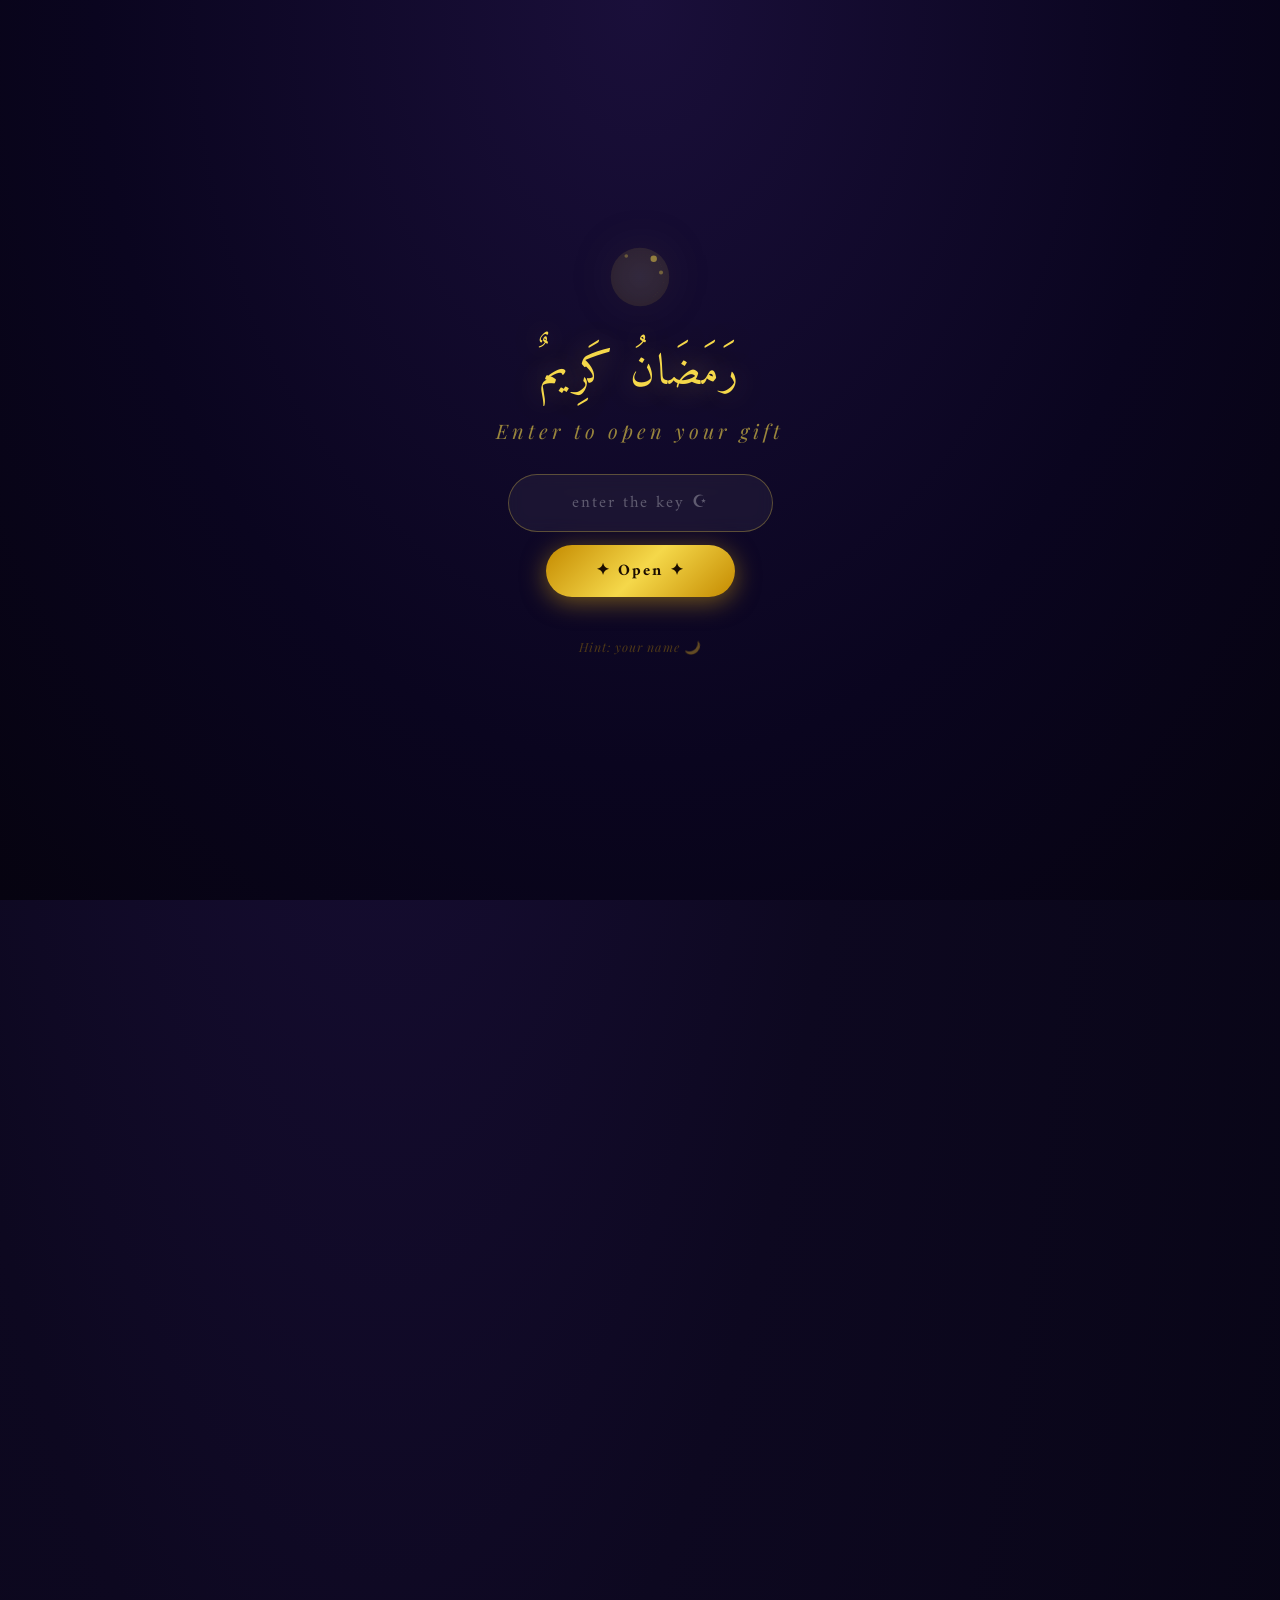
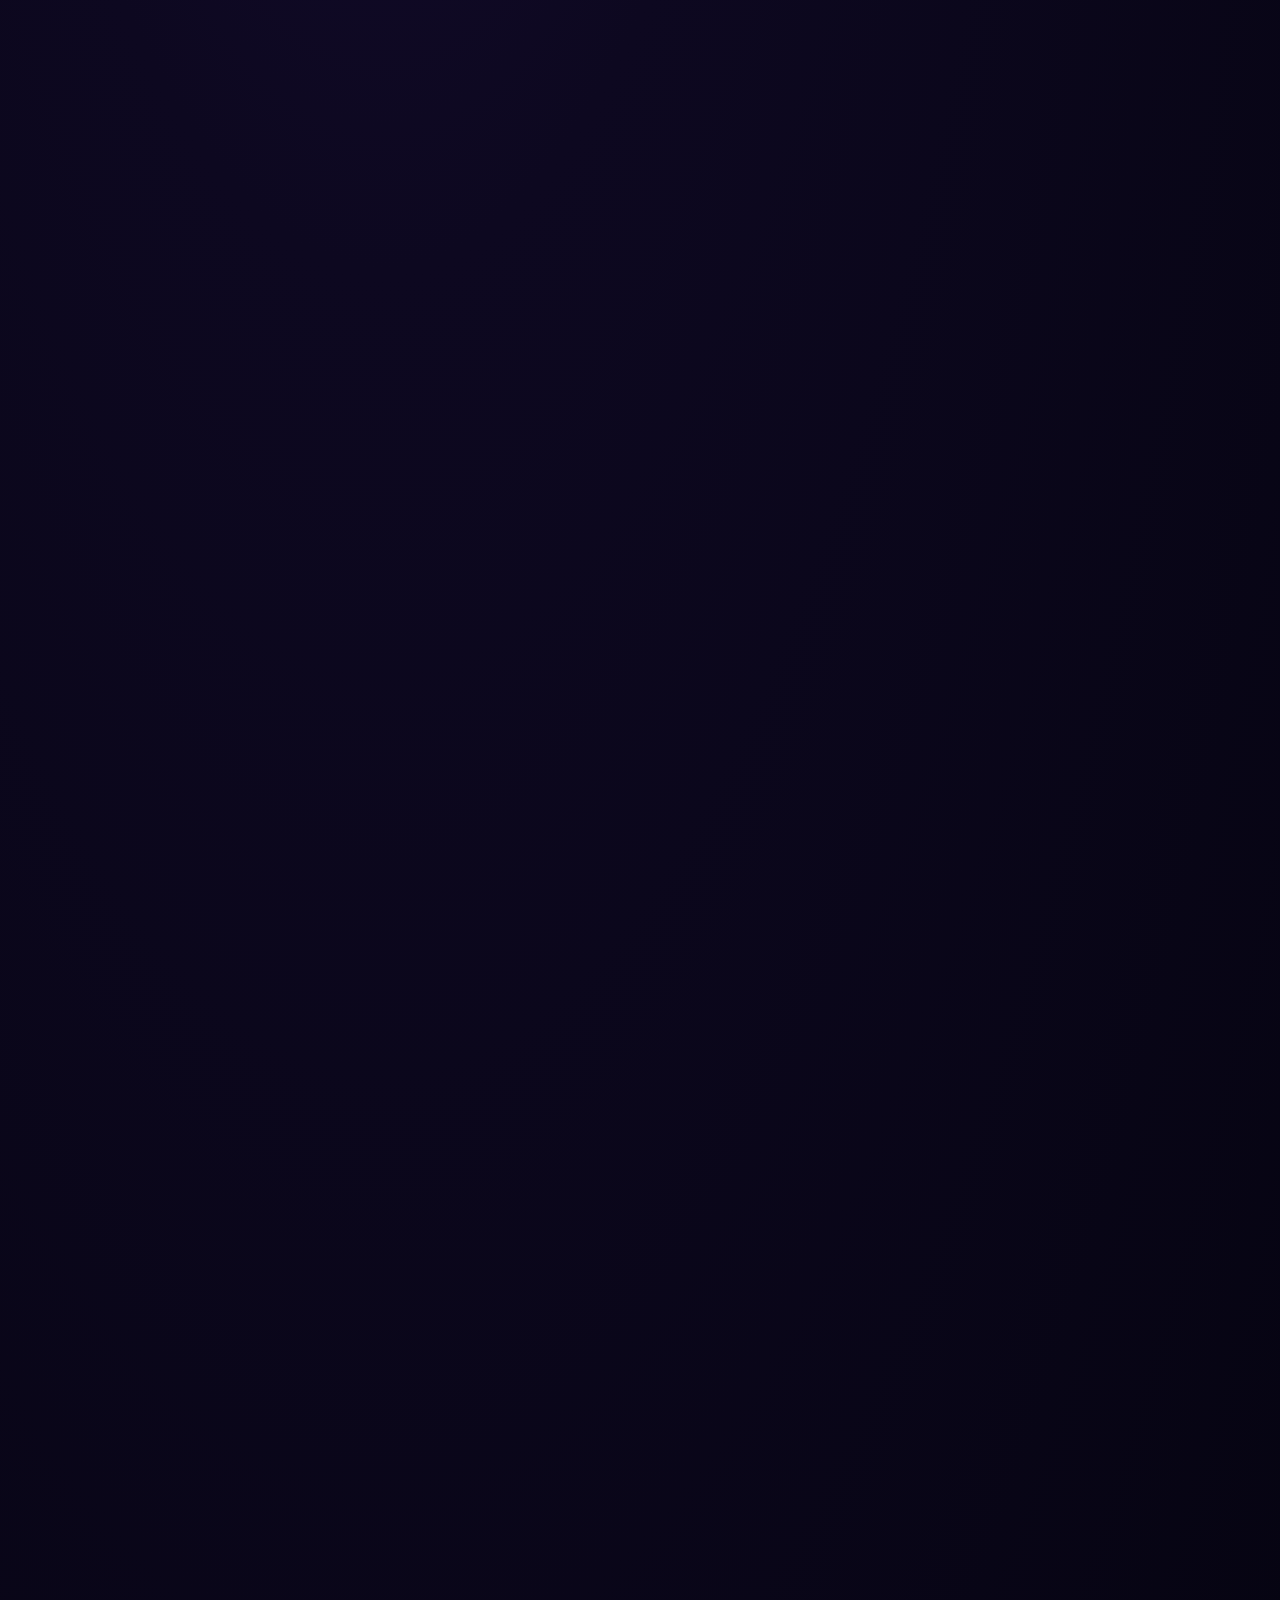
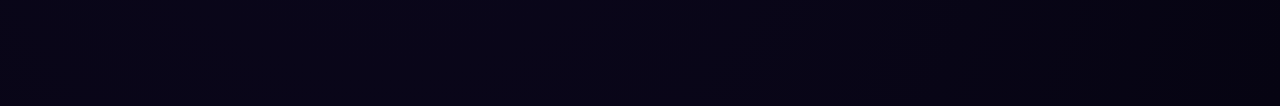
==== ramadan-card.html @ 96659e7a "Add files via upload" ====
<!DOCTYPE html>
<html lang="en">
<head>
<meta charset="UTF-8">
<meta name="viewport" content="width=device-width, initial-scale=1.0">
<title>Ramadan Kareem — Noor</title>
<link rel="preconnect" href="https://fonts.googleapis.com">
<link href="https://fonts.googleapis.com/css2?family=Amiri:ital,wght@0,400;0,700;1,400;1,700&family=Playfair+Display:ital,wght@0,400;0,700;1,400&display=swap" rel="stylesheet">
<style>
*,*::before,*::after{margin:0;padding:0;box-sizing:border-box;}
html{scroll-behavior:smooth;}
body{
  min-height:100vh;
  background:radial-gradient(ellipse at 30% 0%,#1a0f3a 0%,#0d0820 40%,#060412 100%);
  display:flex;align-items:center;justify-content:center;
  font-family:'Amiri',serif;
  overflow-x:hidden;
  padding:20px 0;
}

/* Stars bg */
#stars-bg{position:fixed;inset:0;z-index:0;pointer-events:none;}

/* Card */
.card{
  position:relative;z-index:2;
  width:min(700px,96vw);
  background:linear-gradient(170deg,#fffdf5 0%,#fdf5e0 60%,#f5e8c8 100%);
  border-radius:6px;
  box-shadow:0 0 0 2px rgba(212,165,60,.35),0 0 40px rgba(212,165,60,.15),0 30px 100px rgba(0,0,0,.6);
  overflow:hidden;
  animation:cardAppear 1.2s cubic-bezier(.22,1,.36,1) both;
}
@keyframes cardAppear{from{opacity:0;transform:translateY(40px) scale(.97);}to{opacity:1;transform:none;}}

/* Gold bars */
.top-bar,.bottom-bar{
  height:6px;
  background:linear-gradient(90deg,#6b3a0a,#d4a017,#f5d84a,#fce97a,#f5d84a,#d4a017,#6b3a0a);
  background-size:300% 100%;
  animation:shimmerBar 4s linear infinite;
}
.bottom-bar{position:absolute;bottom:0;left:0;right:0;}
@keyframes shimmerBar{0%{background-position:100% 0;}100%{background-position:-100% 0;}}

/* ═══ HEADER ═══ */
.header{
  position:relative;
  background:linear-gradient(175deg,#a87000 0%,#d4a017 25%,#f0d050 50%,#d4a017 75%,#a87000 100%);
  padding:22px 32px 0;
  text-align:center;
  overflow:hidden;
  min-height:290px;
}

/* Geometric pattern */
.header::before{
  content:'';position:absolute;inset:0;pointer-events:none;
  background-image:url("data:image/svg+xml,%3Csvg xmlns='http://www.w3.org/2000/svg' width='80' height='80'%3E%3Cg fill='none' stroke='rgba(255,255,255,0.07)' stroke-width='.6'%3E%3Ccircle cx='40' cy='40' r='32'/%3E%3Ccircle cx='40' cy='40' r='22'/%3E%3Ccircle cx='0' cy='0' r='32'/%3E%3Ccircle cx='80' cy='0' r='32'/%3E%3Ccircle cx='0' cy='80' r='32'/%3E%3Ccircle cx='80' cy='80' r='32'/%3E%3Cline x1='0' y1='40' x2='80' y2='40'/%3E%3Cline x1='40' y1='0' x2='40' y2='80'/%3E%3C/g%3E%3C/svg%3E");
  background-size:80px 80px;
  animation:patternDrift 30s linear infinite;
}
@keyframes patternDrift{from{background-position:0 0;}to{background-position:80px 80px;}}

/* Inner glow */
.header::after{
  content:'';position:absolute;inset:0;pointer-events:none;
  background:radial-gradient(ellipse at 50% 40%,rgba(255,240,120,.18) 0%,transparent 70%);
  animation:headerGlow 3s ease-in-out infinite alternate;
}
@keyframes headerGlow{0%{opacity:.5;}100%{opacity:1;}}

/* ── Lanterns ── */
.lanterns{
  position:absolute;top:0;left:0;right:0;
  height:160px;display:flex;justify-content:space-around;
  padding:0 6px;pointer-events:none;z-index:5;
}
.ln{display:flex;flex-direction:column;align-items:center;transform-origin:top center;}
.ln:nth-child(1){animation:sw 4.1s ease-in-out infinite;margin-top:-4px;}
.ln:nth-child(2){animation:sw 5.3s ease-in-out infinite reverse;margin-top:8px;}
.ln:nth-child(3){animation:sw 3.8s ease-in-out infinite;margin-top:-14px;}
.ln:nth-child(4){animation:sw 4.7s ease-in-out infinite reverse;margin-top:8px;}
.ln:nth-child(5){animation:sw 5.8s ease-in-out infinite;margin-top:-4px;}
@keyframes sw{0%,100%{transform:rotate(-5deg);}50%{transform:rotate(5deg);}}

.ln-cord{width:1.5px;background:rgba(80,48,6,.55);}
.ln-body{position:relative;filter:drop-shadow(0 3px 8px rgba(0,0,0,.3));}
.ln-glow{
  position:absolute;border-radius:50%;
  background:radial-gradient(circle,rgba(255,220,60,.65) 0%,transparent 70%);
  animation:lnGlow 2.1s ease-in-out infinite alternate;pointer-events:none;
}
@keyframes lnGlow{0%{opacity:.55;transform:scale(.9);}100%{opacity:1;transform:scale(1.15);}}

/* Windows flicker */
@keyframes winGlow{0%,100%{opacity:.22;}50%{opacity:.7;}}
.wg{animation:winGlow 3s ease-in-out infinite;}
.wg:nth-child(2n){animation-delay:1s;}
.wg:nth-child(3n){animation-delay:2s;}

/* Crescent appear */
.cres{animation:crescentSpin 1.8s cubic-bezier(.22,1,.36,1) .6s both;}
@keyframes crescentSpin{from{opacity:0;transform:rotate(-90deg) scale(.4);}to{opacity:1;transform:none;}}

/* Star twinkle */
@keyframes stw{0%,100%{opacity:.5;transform:scale(1);}50%{opacity:1;transform:scale(1.6);}}
.ms{animation:stw 2s ease-in-out infinite;}
.ms:nth-child(2n){animation-delay:.8s;}
.ms:nth-child(3n){animation-delay:1.5s;}

/* Titles */
.arabic-calligraphy{
  position:relative;z-index:6;
  font-family:'Amiri',serif;font-size:clamp(.85rem,3vw,1.15rem);
  color:rgba(50,28,2,.7);letter-spacing:5px;margin-bottom:4px;
  font-style:italic;animation:fsd .9s .3s both;margin-top:10px;
}
.main-title{
  position:relative;z-index:6;
  font-family:'Amiri',serif;font-weight:700;
  font-size:clamp(2rem,7vw,3.6rem);
  color:#1a0c00;
  text-shadow:0 2px 10px rgba(255,230,80,.5),0 1px 0 rgba(255,255,255,.3);
  line-height:1.1;letter-spacing:1px;
  animation:fsd .9s .5s both;margin-bottom:2px;
}
.header-sub{
  position:relative;z-index:6;
  font-family:'Playfair Display',serif;
  font-size:clamp(.72rem,2vw,.92rem);
  color:rgba(50,28,2,.65);letter-spacing:3px;font-style:italic;
  animation:fsd .9s .7s both;margin-bottom:10px;
}
@keyframes fsd{from{opacity:0;transform:translateY(-14px);}to{opacity:1;transform:none;}}

/* Moon top-right */
.moon-deco{
  position:absolute;top:14px;right:18px;z-index:6;
  animation:moonFlt 5s ease-in-out infinite;
}
@keyframes moonFlt{0%,100%{transform:translateY(0) rotate(0);}50%{transform:translateY(-6px) rotate(4deg);}}

/* ═══ MOSQUE SCENE ═══ */
.mosque-scene{
  position:relative;z-index:4;
  width:100%;display:flex;justify-content:center;
  margin-top:2px;
}
.mosque-scene svg{
  width:min(680px,100%);display:block;
  animation:mAppear 1.4s .3s both;
  filter:drop-shadow(0 -4px 22px rgba(180,130,0,.28));
}
@keyframes mAppear{from{opacity:0;transform:translateY(22px);}to{opacity:1;transform:none;}}

/* ── BODY ── */
.body{padding:40px 40px 32px;text-align:center;position:relative;}

/* Corners */
.corner{position:absolute;width:55px;height:55px;opacity:.4;}
.corner-tl{top:8px;left:8px;}
.corner-tr{top:8px;right:8px;transform:scaleX(-1);}
.corner-bl{bottom:8px;left:8px;transform:scaleY(-1);}
.corner-br{bottom:8px;right:8px;transform:scale(-1,-1);}
.corner svg{width:100%;height:100%;animation:cPulse 4s ease-in-out infinite alternate;}
@keyframes cPulse{0%{opacity:.25;}100%{opacity:.65;}}

/* Greeting + Name */
.greeting-line{
  font-family:'Amiri',serif;font-weight:700;font-style:italic;
  font-size:clamp(1.3rem,4.5vw,2rem);color:#9c6e00;
  animation:ta .8s .9s both;display:block;
}
.name-section{position:relative;display:inline-block;margin:4px 0 2px;}
.name-noor{
  font-family:'Amiri',serif;font-weight:700;
  font-size:clamp(2rem,6.5vw,3.2rem);color:#b8860b;
  text-shadow:0 0 30px rgba(212,165,0,.3);
  display:inline-block;position:relative;z-index:2;
  animation:nAppear 1s 1.1s both,nGlow 3s 2.1s ease-in-out infinite alternate;
}
@keyframes nAppear{from{opacity:0;transform:scale(.6);}to{opacity:1;transform:scale(1);}}
@keyframes nGlow{0%{text-shadow:0 0 20px rgba(212,165,0,.2);}100%{text-shadow:0 0 40px rgba(212,165,0,.7),0 0 70px rgba(255,200,50,.25);}}
@keyframes ta{from{opacity:0;transform:translateY(10px);}to{opacity:1;transform:none;}}

/* Hearts orbit */
.hearts-orbit{position:absolute;inset:-35px;pointer-events:none;z-index:1;}
.ho{
  position:absolute;top:50%;left:50%;line-height:1;
  transform-origin:0 0;
  animation:hOrb linear infinite;
}
@keyframes hOrb{
  from{transform:rotate(var(--s)) translateX(var(--r)) rotate(calc(-1*var(--s))) scale(.85);}
  to{transform:rotate(calc(var(--s) + 360deg)) translateX(var(--r)) rotate(calc(-1*(var(--s)+360deg))) scale(.85);}
}

/* Flying hearts */
.fly-h{
  position:fixed;pointer-events:none;z-index:10;
  animation:flyUp linear forwards;opacity:0;
}
@keyframes flyUp{
  0%{transform:translateY(0) rotate(var(--rot)) scale(1);opacity:.85;}
  100%{transform:translateY(-85vh) rotate(calc(var(--rot)+25deg)) scale(.2);opacity:0;}
}

/* Divider */
.divider{display:flex;align-items:center;gap:14px;margin:18px auto;max-width:400px;}
.div-line{flex:1;height:1px;background:linear-gradient(90deg,transparent,rgba(180,130,20,.35),transparent);}
.div-gem{color:#c8860a;font-size:1rem;animation:gemSpin 6s linear infinite;}
@keyframes gemSpin{0%{transform:rotate(0);}100%{transform:rotate(360deg);}}

/* Message */
.message{
  font-family:'Playfair Display',serif;font-style:italic;
  font-size:clamp(.88rem,2.3vw,1.05rem);
  color:#5a4020;line-height:2;
  max-width:500px;margin:0 auto 6px;
  animation:ta .8s 1.3s both;
}

/* Dua */
.dua-box{
  background:linear-gradient(135deg,rgba(200,150,20,.08),rgba(200,150,20,.03));
  border:1px solid rgba(180,130,20,.2);
  border-radius:10px;padding:22px 28px;
  max-width:480px;margin:0 auto 22px;
  position:relative;overflow:hidden;
  animation:ta .8s 1.5s both;
}
.dua-box::before{
  content:'';position:absolute;top:0;left:0;right:0;height:2px;
  background:linear-gradient(90deg,transparent,rgba(212,165,0,.4),transparent);
  animation:shimmerBar 3s linear infinite;
}
.dua-arabic{font-family:'Amiri',serif;font-size:clamp(1.1rem,3.5vw,1.5rem);color:#c8860a;margin-bottom:12px;direction:rtl;}
.dua-text{font-family:'Playfair Display',serif;font-style:italic;font-size:clamp(.82rem,2vw,.95rem);color:#7a5a28;line-height:1.9;}

/* Stars row */
.stars-row{
  color:#c8860a;letter-spacing:10px;font-size:.9rem;margin:8px 0;
  animation:starsRow 3s ease-in-out infinite;
}
@keyframes starsRow{0%,100%{opacity:.5;letter-spacing:10px;}50%{opacity:1;letter-spacing:15px;}}

/* Signature */
.signature{margin-top:22px;font-family:'Amiri',serif;font-size:clamp(.95rem,2.8vw,1.15rem);color:#8a6010;font-style:italic;animation:ta .8s 1.7s both;}
.signature strong{display:block;font-size:clamp(1.2rem,3.5vw,1.45rem);color:#c8860a;font-weight:700;animation:sigGlow 3s ease-in-out infinite alternate;}
@keyframes sigGlow{0%{text-shadow:none;}100%{text-shadow:0 0 20px rgba(200,134,10,.45);}}

.footer-strip{text-align:center;padding:12px 0 0;font-size:.75rem;color:rgba(100,70,10,.4);letter-spacing:2px;font-family:'Playfair Display',serif;font-style:italic;}

/* Particles */
.ptcl{position:fixed;pointer-events:none;font-size:1rem;opacity:0;animation:ptRise linear infinite;z-index:1;}
@keyframes ptRise{0%{transform:translateY(100vh) rotate(0) scale(1);opacity:0;}10%{opacity:.3;}90%{opacity:.3;}100%{transform:translateY(-80px) rotate(360deg) scale(.3);opacity:0;}}

@media(max-width:520px){
  .body{padding:36px 18px 28px;}
  .dua-box{padding:18px 16px;}
  .ln:nth-child(1),.ln:nth-child(5){display:none;}
}

/* ═══ LOCK SCREEN ═══ */
#lock-screen{
  position:fixed;inset:0;z-index:9999;
  background:radial-gradient(ellipse at 50% 0%,#1a0f3a 0%,#0a051f 60%,#060310 100%);
  display:flex;flex-direction:column;align-items:center;justify-content:center;
  transition:opacity 1.4s ease,transform 1.4s ease;
  overflow:hidden;
}
#lock-screen.unlocked{opacity:0;transform:scale(1.08);pointer-events:none;}
.ls-float{position:absolute;bottom:-20px;pointer-events:none;opacity:0;animation:lsRise linear infinite;font-size:1.1rem;}
@keyframes lsRise{0%{transform:translateY(0) rotate(0);opacity:0;}10%{opacity:.3;}90%{opacity:.3;}100%{transform:translateY(-100vh) rotate(360deg);opacity:0;}}
.ls-crescent{margin-bottom:16px;filter:drop-shadow(0 0 22px rgba(245,216,74,.5));animation:moonFlt 4s ease-in-out infinite;}
.ls-title-ar{
  font-family:'Amiri',serif;font-size:clamp(1.6rem,5vw,2.7rem);
  color:#f5d84a;text-shadow:0 0 30px rgba(245,216,74,.4);
  margin-bottom:6px;direction:rtl;letter-spacing:2px;
}
.ls-title-en{
  font-family:'Playfair Display',serif;font-style:italic;
  font-size:clamp(.9rem,2.5vw,1.25rem);
  color:rgba(245,216,74,.6);letter-spacing:4px;margin-bottom:30px;
}
.ls-form{display:flex;flex-direction:column;align-items:center;gap:13px;}
#ls-input{
  width:265px;padding:13px 24px;
  border:1.5px solid rgba(245,216,74,.3);
  border-radius:50px;background:rgba(255,255,255,.05);
  color:#fff;font-family:'Amiri',serif;font-size:1.05rem;
  text-align:center;letter-spacing:5px;outline:none;
  transition:all .35s;backdrop-filter:blur(8px);
}
#ls-input:focus{border-color:#f5d84a;box-shadow:0 0 28px rgba(245,216,74,.3);background:rgba(255,255,255,.09);}
#ls-input::placeholder{color:rgba(255,255,255,.3);letter-spacing:2px;}
#ls-btn{
  padding:12px 50px;border:none;border-radius:50px;
  background:linear-gradient(135deg,#c48a00,#f5d84a,#c48a00);
  color:#1a0c00;font-family:'Amiri',serif;font-weight:700;
  font-size:1rem;letter-spacing:2px;cursor:pointer;
  transition:all .35s;box-shadow:0 5px 24px rgba(212,160,20,.5);
}
#ls-btn:hover{transform:translateY(-3px);box-shadow:0 8px 32px rgba(212,160,20,.7);}
#ls-err{
  color:rgba(255,180,80,.85);font-family:'Amiri',serif;
  font-style:italic;font-size:.95rem;min-height:1.3em;
  letter-spacing:1px;transition:all .3s;
}
.ls-hint{font-family:'Playfair Display',serif;font-style:italic;font-size:.78rem;color:rgba(200,150,0,.35);letter-spacing:1px;margin-top:-4px;}

/* ═══ MAIN CARD hidden until unlock ═══ */
#main-card{transition:opacity 1s .5s ease;opacity:0;pointer-events:none;}
#main-card.visible{opacity:.65;pointer-events:auto;}

/* ═══ FLOATING ACTION BUTTONS ═══ */
#action-bar{
  position:fixed;bottom:26px;right:24px;z-index:500;
  display:none;flex-direction:column;gap:10px;align-items:flex-end;
}
#action-bar.show{display:flex;}
.act-btn{
  display:flex;align-items:center;gap:9px;
  padding:11px 20px;border:none;border-radius:50px;
  background:rgba(10,6,0,.88);
  border:1px solid rgba(212,160,20,.32);
  color:#f5d84a;font-family:'Amiri',serif;font-size:.95rem;
  cursor:pointer;transition:all .3s;
  box-shadow:0 4px 18px rgba(0,0,0,.55);
  backdrop-filter:blur(10px);white-space:nowrap;
}
.act-btn:hover{transform:translateX(-5px);border-color:rgba(212,160,20,.6);box-shadow:0 6px 26px rgba(0,0,0,.65),0 0 14px rgba(212,160,20,.14);}
.act-btn.active{background:linear-gradient(135deg,#6b3e00,#b8720a);border-color:#f5d84a;color:#fff0c0;}
.act-icon{font-size:1.1rem;}

/* ═══ MUSIC BAR ═══ */
#music-bar{
  position:fixed;bottom:26px;left:24px;z-index:500;
  display:none;align-items:center;gap:10px;
  padding:10px 18px;border-radius:50px;
  background:rgba(10,6,0,.88);
  border:1px solid rgba(212,160,20,.32);
  backdrop-filter:blur(10px);
  box-shadow:0 4px 18px rgba(0,0,0,.55);
  color:rgba(245,216,74,.55);font-family:'Amiri',serif;font-size:.82rem;
  letter-spacing:1px;
}
#music-bar.show{display:flex;}
#music-bar .bars{display:flex;gap:3px;align-items:flex-end;height:18px;}
#music-bar .bar{width:3px;border-radius:2px;background:#f5d84a;transform-origin:bottom;}
#music-bar .bar:nth-child(1){animation:barDance .7s ease-in-out infinite alternate;height:8px;}
#music-bar .bar:nth-child(2){animation:barDance .5s ease-in-out .1s infinite alternate;height:14px;}
#music-bar .bar:nth-child(3){animation:barDance .8s ease-in-out .2s infinite alternate;height:10px;}
#music-bar .bar:nth-child(4){animation:barDance .6s ease-in-out .05s infinite alternate;height:16px;}
#music-bar .bar:nth-child(5){animation:barDance .9s ease-in-out .15s infinite alternate;height:7px;}
@keyframes barDance{from{transform:scaleY(.4);}to{transform:scaleY(1.1);}}
#music-bar.paused .bar{animation-play-state:paused;}

/* ═══ DUA POPUP ═══ */
#dua-popup{
  position:fixed;inset:0;z-index:800;
  display:none;place-items:center;
  background:rgba(4,2,12,.72);backdrop-filter:blur(7px);
}
#dua-popup.show{display:grid;animation:fadeIn .3s;}
@keyframes fadeIn{from{opacity:0;}to{opacity:1;}}
.dpbox{
  background:linear-gradient(160deg,#251500 0%,#100900 100%);
  border:1px solid rgba(212,160,20,.4);border-radius:14px;
  padding:40px 42px 34px;max-width:460px;width:90%;
  text-align:center;position:relative;
  box-shadow:0 20px 60px rgba(0,0,0,.7),0 0 40px rgba(212,160,20,.12);
  animation:popIn .4s cubic-bezier(.22,1,.36,1);
}
@keyframes popIn{from{opacity:0;transform:scale(.84);}to{opacity:1;transform:none;}}
.dpbox .dp-close{position:absolute;top:14px;right:18px;background:none;border:none;color:rgba(245,216,74,.4);font-size:1.5rem;cursor:pointer;transition:.25s;}
.dpbox .dp-close:hover{color:#f5d84a;transform:scale(1.15);}
.dp-ar{font-family:'Amiri',serif;font-size:clamp(1.3rem,4vw,1.8rem);color:#f5d84a;direction:rtl;line-height:2.1;margin-bottom:16px;}
.dp-en{font-family:'Playfair Display',serif;font-style:italic;font-size:clamp(.85rem,2.2vw,.98rem);color:rgba(245,216,74,.75);line-height:2.1;}
.dp-sig{margin-top:18px;font-family:'Amiri',serif;font-size:.9rem;color:rgba(245,216,74,.4);letter-spacing:1px;}

/* ═══ SURPRISE BURST ═══ */
.burst-p{position:fixed;pointer-events:none;z-index:900;font-size:1.5rem;animation:burstFly linear forwards;opacity:0;}
@keyframes burstFly{
  0%{opacity:1;transform:translate(0,0) rotate(0) scale(1);}
  100%{opacity:0;transform:translate(var(--bx),var(--by)) rotate(var(--br)) scale(.25);}
}

/* ═══ COUNTDOWN WIDGET ═══ */
.countdown-wrap{
  margin:22px auto 0;max-width:460px;
  background:linear-gradient(135deg,rgba(180,120,0,.1),rgba(180,120,0,.04));
  border:1px solid rgba(180,130,20,.22);border-radius:14px;
  padding:22px 16px 18px;
  animation:ta .8s 1.6s both;
}
.countdown-label{
  font-family:'Amiri',serif;font-size:clamp(.8rem,2.2vw,.92rem);
  color:#9c6e00;letter-spacing:3px;margin-bottom:14px;direction:rtl;
}
.countdown-label span{display:block;font-size:clamp(.68rem,1.8vw,.8rem);color:rgba(156,110,0,.6);direction:ltr;margin-top:2px;}
.cd-boxes{display:flex;justify-content:center;gap:10px;flex-wrap:wrap;}
.cd-box{
  display:flex;flex-direction:column;align-items:center;
  background:rgba(10,6,0,.06);border:1px solid rgba(180,130,20,.18);
  border-radius:10px;padding:12px 16px 9px;min-width:66px;
}
.cd-num{
  font-family:'Amiri',serif;font-weight:700;
  font-size:clamp(1.6rem,5vw,2.4rem);color:#b8860b;
  line-height:1;text-shadow:0 0 18px rgba(200,134,10,.25);
  transition:transform .25s;
}
.cd-num.bump{transform:scale(1.25);}
.cd-unit{
  font-family:'Playfair Display',serif;font-style:italic;
  font-size:.68rem;color:rgba(156,110,0,.55);letter-spacing:1px;margin-top:4px;
}
.cd-eid-msg{
  margin-top:14px;font-family:'Amiri',serif;font-style:italic;
  font-size:clamp(.85rem,2.2vw,1rem);color:#9c6e00;
  display:none;animation:ta .6s both;
}

/* ═══ QUIZ POPUP ═══ */
/* ═══ QURAN PLAN SECTION ═══ */
.quran-section{
  margin:0 0 26px;
  background:linear-gradient(160deg,rgba(0,40,12,.55),rgba(0,25,8,.55));
  border:1px solid rgba(100,200,100,.18);
  border-radius:14px;padding:28px 28px 24px;
  position:relative;overflow:hidden;
  animation:ta .8s 1.6s both;
}
.quran-section::before{
  content:'';position:absolute;top:0;left:0;right:0;height:2px;
  background:linear-gradient(90deg,transparent,rgba(80,200,120,.45),transparent);
  animation:shimmerBar 3s linear infinite;
}
.qr-title{
  font-family:'Amiri',serif;font-size:clamp(1.1rem,3.5vw,1.4rem);
  color:#6fda9a;direction:rtl;text-align:center;
  margin-bottom:6px;text-shadow:0 0 18px rgba(80,200,120,.2);
}
.qr-subtitle{
  font-family:'Playfair Display',serif;font-style:italic;
  font-size:clamp(.75rem,2vw,.88rem);
  color:rgba(111,218,154,.5);text-align:center;margin-bottom:20px;
}
.qr-plan{
  display:grid;grid-template-columns:repeat(5,1fr);
  gap:8px;margin-bottom:20px;
}
@media(max-width:480px){.qr-plan{grid-template-columns:repeat(3,1fr);}}
.qr-card{
  background:rgba(0,60,20,.35);border:1px solid rgba(80,200,120,.15);
  border-radius:10px;padding:11px 8px 9px;
  text-align:center;direction:rtl;
}
.qr-card .qrc-icon{font-size:1.2rem;margin-bottom:4px;display:block;}
.qr-card .qrc-prayer{font-family:'Amiri',serif;font-size:.82rem;color:rgba(111,218,154,.7);margin-bottom:2px;}
.qr-card .qrc-pages{font-family:'Amiri',serif;font-weight:700;font-size:clamp(1rem,3vw,1.15rem);color:#6fda9a;}
.qr-card .qrc-label{font-family:'Playfair Display',serif;font-style:italic;font-size:.66rem;color:rgba(111,218,154,.4);margin-top:2px;}
.qr-note{
  background:rgba(0,60,20,.25);border:1px solid rgba(80,200,120,.12);
  border-radius:10px;padding:14px 16px;margin-bottom:20px;
  direction:rtl;text-align:right;
}
.qr-note p{
  font-family:'Amiri',serif;font-size:clamp(.85rem,2.3vw,.96rem);
  color:rgba(111,218,154,.75);line-height:2.2;
}
.qr-note strong{color:#6fda9a;}
.qr-divider-line{display:flex;align-items:center;gap:10px;margin:14px 0;}
.qr-divider-line .ql{flex:1;height:1px;background:linear-gradient(90deg,transparent,rgba(80,200,120,.2),transparent);}
.qr-divider-line span{color:rgba(111,218,154,.5);font-size:.78rem;font-family:'Amiri',serif;white-space:nowrap;text-align:center;}
.qr-tracker-title{
  font-family:'Amiri',serif;font-size:clamp(.88rem,2.5vw,.98rem);
  color:#6fda9a;direction:rtl;text-align:center;margin-bottom:12px;
}
.qr-grid{display:grid;grid-template-columns:repeat(6,1fr);gap:6px;}
@media(max-width:420px){.qr-grid{grid-template-columns:repeat(5,1fr);}}
.qr-day{
  aspect-ratio:1;border-radius:8px;
  background:rgba(0,60,20,.3);border:1px solid rgba(80,200,120,.15);
  display:flex;flex-direction:column;align-items:center;justify-content:center;
  cursor:pointer;transition:all .2s;position:relative;
  font-family:'Amiri',serif;
}
.qr-day:hover{border-color:rgba(80,200,120,.45);background:rgba(0,80,30,.4);}
.qr-day.done{background:rgba(0,120,50,.35);border-color:rgba(80,200,120,.6);}
.qr-day.done::after{content:'✓';position:absolute;font-size:1.1rem;color:#6fda9a;text-shadow:0 0 10px rgba(80,200,120,.5);}
.qr-day .day-num{font-size:.68rem;color:rgba(111,218,154,.5);}
.qr-day.done .day-num,.qr-day.done .day-juz{opacity:0;}
.qr-day .day-juz{font-size:.66rem;color:rgba(111,218,154,.3);}
.qr-progress-bar{margin-top:14px;height:6px;background:rgba(0,60,20,.4);border-radius:50px;overflow:hidden;}
.qr-progress-fill{height:100%;border-radius:50px;background:linear-gradient(90deg,#2a8c50,#6fda9a);transition:width .4s ease;box-shadow:0 0 10px rgba(80,200,120,.35);}
.qr-progress-label{text-align:center;margin-top:7px;font-family:'Amiri',serif;font-size:.82rem;color:rgba(111,218,154,.5);}

/* ═══ INLINE QUIZ ═══ */
.quiz-section{
  margin:0 0 26px;
  background:linear-gradient(160deg,#1a0d00 0%,#0d0600 100%);
  border:1px solid rgba(212,160,20,.35);
  border-radius:14px;padding:28px 28px 24px;
  position:relative;overflow:hidden;
}
.quiz-section::before{
  content:'';position:absolute;top:0;left:0;right:0;height:2px;
  background:linear-gradient(90deg,transparent,rgba(212,165,0,.5),transparent);
  animation:shimmerBar 3s linear infinite;
}
.q-header{font-family:'Amiri',serif;font-size:.8rem;color:rgba(245,216,74,.35);letter-spacing:3px;margin-bottom:18px;display:flex;justify-content:space-between;align-items:center;}
.q-header .q-title{color:rgba(245,216,74,.6);font-size:.9rem;}
.q-header strong{color:#f5d84a;font-size:.95rem;}
.q-text{
  font-family:'Amiri',serif;font-size:clamp(1rem,3vw,1.15rem);
  color:#f5d84a;line-height:2;margin-bottom:18px;min-height:50px;
  direction:rtl;text-align:right;
}
.q-options{display:grid;grid-template-columns:1fr 1fr;gap:9px;margin-bottom:16px;}
.q-opt{
  padding:10px 12px;border-radius:10px;
  background:rgba(255,255,255,.04);border:1px solid rgba(212,160,20,.2);
  color:rgba(245,216,74,.8);font-family:'Amiri',serif;font-size:.92rem;
  cursor:pointer;text-align:right;direction:rtl;
  transition:all .2s;
}
.q-opt:hover{background:rgba(212,160,20,.13);border-color:rgba(212,160,20,.55);}
.q-opt.correct{background:rgba(50,180,60,.22)!important;border-color:rgba(80,200,80,.65)!important;color:#a0f0a0!important;}
.q-opt.wrong{background:rgba(200,50,50,.22)!important;border-color:rgba(220,80,80,.55)!important;color:#f0a0a0!important;}
.q-opt:disabled{cursor:default;pointer-events:none;}
.q-feedback{
  font-family:'Amiri',serif;font-style:italic;
  font-size:.9rem;min-height:1.4em;
  color:rgba(245,216,74,.6);margin-bottom:12px;
  direction:rtl;text-align:right;
}
.q-next{
  padding:10px 32px;border:1px solid rgba(212,160,20,.4);border-radius:50px;
  background:linear-gradient(135deg,rgba(180,120,0,.3),rgba(120,80,0,.3));
  color:#f5d84a;font-family:'Amiri',serif;font-size:.95rem;
  cursor:pointer;transition:all .3s;display:none;
}
.q-next:hover{background:linear-gradient(135deg,#8b6000,#c8980a);}
.q-score{text-align:center;display:none;font-family:'Amiri',serif;}
.q-score .qs-num{font-size:clamp(2.5rem,8vw,4rem);color:#f5d84a;font-weight:700;display:block;}
.q-score .qs-msg{font-size:clamp(.9rem,2.5vw,1.05rem);color:rgba(245,216,74,.7);margin-top:8px;display:block;font-style:italic;direction:rtl;}
.q-restart{
  margin-top:16px;padding:10px 32px;border:1px solid rgba(212,160,20,.4);border-radius:50px;
  background:transparent;color:#f5d84a;font-family:'Amiri',serif;cursor:pointer;transition:.3s;
}
.q-restart:hover{background:rgba(212,160,20,.15);}
</style>
</head>
<body>

<!-- ══════════════════════════
     LOCK SCREEN
     Password: noor
══════════════════════════ -->
<div id="lock-screen">
  <!-- floating symbols -->
  <div id="ls-floats"></div>

  <div class="ls-crescent">
    <svg viewBox="0 0 70 70" width="64" height="64">
      <defs><radialGradient id="lmg"><stop offset="0%" stop-color="#fff8c0"/><stop offset="100%" stop-color="#f5d84a"/></radialGradient></defs>
      <circle cx="35" cy="35" r="32" fill="url(#lmg)" opacity=".1"/>
      <path d="M35 9 A26 26 0 1 1 35 61 A20 20 0 1 0 35 9Z" fill="#f5d84a"/>
      <circle cx="50" cy="15" r="3.5" fill="#f5d84a" opacity=".5"/>
      <circle cx="58" cy="30" r="2.2" fill="#f5d84a" opacity=".35"/>
      <circle cx="20" cy="12" r="2" fill="#f5d84a" opacity=".3"/>
    </svg>
  </div>

  <p class="ls-title-ar">رَمَضَانُ كَرِيمٌ</p>
  <p class="ls-title-en">Enter to open your gift</p>

  <div class="ls-form">
    <input type="password" id="ls-input" placeholder="enter the key ☪" autocomplete="off"/>
    <button id="ls-btn">✦ Open ✦</button>
    <p id="ls-err"></p>
    <p class="ls-hint">Hint: your name 🌙</p>
  </div>
</div>

<canvas id="stars-bg"></canvas>
<div id="fly-hearts"></div>
<div id="ptcls"></div>

<!-- ══════ MAIN CARD ══════ -->
<div id="main-card">
<div class="card">
  <div class="top-bar"></div>

  <!-- ══ HEADER ══ -->
  <div class="header">

    <!-- Moon -->
    <div class="moon-deco">
      <svg viewBox="0 0 44 44" width="36" height="36">
        <defs><radialGradient id="mG"><stop offset="0%" stop-color="#fff8d0"/><stop offset="100%" stop-color="#f0c840"/></radialGradient></defs>
        <circle cx="22" cy="22" r="20" fill="url(#mG)" opacity=".18"/>
        <path d="M22 6 A16 16 0 1 1 22 38 A12 12 0 1 0 22 6Z" fill="#f5d84a" opacity=".9"/>
        <circle cx="30" cy="10" r="2" fill="#f5d84a" class="ms"/>
        <circle cx="36" cy="20" r="1.4" fill="#f5d84a" opacity=".5" class="ms"/>
        <circle cx="14" cy="8" r="1.2" fill="#f5d84a" opacity=".4" class="ms"/>
      </svg>
    </div>

    <!-- Lanterns -->
    <div class="lanterns">

      <!-- L1 small -->
      <div class="ln">
        <div class="ln-cord" style="height:22px;"></div>
        <div class="ln-body">
          <div class="ln-glow" style="width:52px;height:52px;top:-10px;left:-10px;"></div>
          <svg viewBox="0 0 38 66" width="28" height="50">
            <defs><linearGradient id="lg1" x1="0%" y1="0%" x2="0%" y2="100%"><stop offset="0%" stop-color="#f5d050"/><stop offset="50%" stop-color="#fce96a"/><stop offset="100%" stop-color="#d4a017"/></linearGradient></defs>
            <rect x="14" y="0" width="10" height="7" rx="2.5" fill="#7a4e04"/>
            <ellipse cx="19" cy="7" rx="9" ry="3.5" fill="#8b5e0a"/>
            <path d="M10 14 Q6 22 6 33 Q6 45 10 51 Q14 57 19 57 Q24 57 28 51 Q32 45 32 33 Q32 22 28 14 Q24 10 19 10 Q14 10 10 14Z" fill="url(#lg1)"/>
            <line x1="6" y1="27" x2="32" y2="27" stroke="rgba(100,60,0,.2)" stroke-width=".7"/>
            <line x1="6" y1="39" x2="32" y2="39" stroke="rgba(100,60,0,.2)" stroke-width=".7"/>
            <line x1="12" y1="14" x2="12" y2="51" stroke="rgba(100,60,0,.15)" stroke-width=".6"/>
            <line x1="19" y1="10" x2="19" y2="57" stroke="rgba(100,60,0,.15)" stroke-width=".6"/>
            <line x1="26" y1="14" x2="26" y2="51" stroke="rgba(100,60,0,.15)" stroke-width=".6"/>
            <ellipse cx="19" cy="53" rx="9" ry="3.5" fill="#8b5e0a"/>
            <ellipse cx="19" cy="57" rx="6" ry="2.5" fill="#7a4e04"/>
            <line x1="19" y1="59" x2="19" y2="66" stroke="#6b3e04" stroke-width="1.5"/>
            <ellipse cx="19" cy="66" rx="4" ry="2" fill="#6b3e04"/>
            <circle cx="19" cy="33" r="7" fill="rgba(255,190,20,.45)" class="wg"/>
          </svg>
        </div>
      </div>

      <!-- L2 medium -->
      <div class="ln">
        <div class="ln-cord" style="height:34px;"></div>
        <div class="ln-body">
          <div class="ln-glow" style="width:64px;height:64px;top:-12px;left:-12px;"></div>
          <svg viewBox="0 0 44 76" width="34" height="60">
            <defs><linearGradient id="lg2" x1="0%" y1="0%" x2="0%" y2="100%"><stop offset="0%" stop-color="#f0c830"/><stop offset="50%" stop-color="#fce060"/><stop offset="100%" stop-color="#c89010"/></linearGradient></defs>
            <rect x="17" y="0" width="10" height="8" rx="3" fill="#6b3e04"/>
            <ellipse cx="22" cy="8" rx="11" ry="4" fill="#7a4e08"/>
            <path d="M11 16 Q7 26 7 38 Q7 52 11 59 Q16 65 22 65 Q28 65 33 59 Q37 52 37 38 Q37 26 33 16 Q28 11 22 11 Q16 11 11 16Z" fill="url(#lg2)"/>
            <line x1="7" y1="29" x2="37" y2="29" stroke="rgba(100,60,0,.2)" stroke-width=".8"/>
            <line x1="7" y1="46" x2="37" y2="46" stroke="rgba(100,60,0,.2)" stroke-width=".8"/>
            <line x1="13" y1="16" x2="13" y2="59" stroke="rgba(100,60,0,.14)" stroke-width=".7"/>
            <line x1="22" y1="11" x2="22" y2="65" stroke="rgba(100,60,0,.14)" stroke-width=".7"/>
            <line x1="31" y1="16" x2="31" y2="59" stroke="rgba(100,60,0,.14)" stroke-width=".7"/>
            <path d="M22 26 L25.5 34 L22 42 L18.5 34Z" fill="rgba(100,60,0,.12)"/>
            <ellipse cx="22" cy="61" rx="11" ry="4" fill="#7a4e08"/>
            <ellipse cx="22" cy="65" rx="7" ry="3" fill="#6b3e04"/>
            <line x1="22" y1="67" x2="22" y2="76" stroke="#6b3e04" stroke-width="1.5"/>
            <ellipse cx="22" cy="76" rx="4" ry="2.5" fill="#5a3403"/>
            <circle cx="22" cy="37" r="8" fill="rgba(255,200,30,.42)" class="wg"/>
          </svg>
        </div>
      </div>

      <!-- L3 CENTRE ornate -->
      <div class="ln">
        <div class="ln-cord" style="height:42px;"></div>
        <div class="ln-body">
          <div class="ln-glow" style="width:88px;height:88px;top:-18px;left:-18px;"></div>
          <svg viewBox="0 0 56 96" width="44" height="76">
            <defs>
              <linearGradient id="lg3" x1="0%" y1="0%" x2="0%" y2="100%">
                <stop offset="0%" stop-color="#f5e060"/>
                <stop offset="40%" stop-color="#fce870"/>
                <stop offset="100%" stop-color="#c89010"/>
              </linearGradient>
              <radialGradient id="ig3"><stop offset="0%" stop-color="rgba(255,220,50,.8)"/><stop offset="100%" stop-color="rgba(255,180,0,0)"/></radialGradient>
            </defs>
            <rect x="22" y="0" width="12" height="9" rx="3.5" fill="#5a3403"/>
            <path d="M16 9 Q12 12 12 15 L44 15 Q44 12 40 9Z" fill="#6b4008"/>
            <ellipse cx="28" cy="15" rx="16" ry="5" fill="#7a4e0a"/>
            <!-- decorative arch top -->
            <path d="M17 23 Q14 19 14 15 L42 15 Q42 19 39 23Z" fill="rgba(180,120,0,.12)"/>
            <!-- body -->
            <path d="M13 23 Q8 33 8 46 Q8 62 13 72 Q18 80 28 80 Q38 80 43 72 Q48 62 48 46 Q48 33 43 23 Q38 18 28 18 Q18 18 13 23Z" fill="url(#lg3)"/>
            <!-- inner glow -->
            <ellipse cx="28" cy="46" rx="18" ry="27" fill="url(#ig3)" opacity=".6" class="wg"/>
            <!-- rings -->
            <line x1="8" y1="34" x2="48" y2="34" stroke="rgba(100,55,0,.2)" stroke-width=".9"/>
            <line x1="8" y1="58" x2="48" y2="58" stroke="rgba(100,55,0,.2)" stroke-width=".9"/>
            <!-- ribs -->
            <line x1="15" y1="23" x2="15" y2="72" stroke="rgba(100,55,0,.13)" stroke-width=".8"/>
            <line x1="21" y1="19" x2="21" y2="80" stroke="rgba(100,55,0,.13)" stroke-width=".8"/>
            <line x1="28" y1="18" x2="28" y2="80" stroke="rgba(100,55,0,.13)" stroke-width=".8"/>
            <line x1="35" y1="19" x2="35" y2="80" stroke="rgba(100,55,0,.13)" stroke-width=".8"/>
            <line x1="41" y1="23" x2="41" y2="72" stroke="rgba(100,55,0,.13)" stroke-width=".8"/>
            <!-- star centre -->
            <path d="M28 35 L30.2 41.5 L37 41.5 L31.4 45.5 L33.6 52 L28 48 L22.4 52 L24.6 45.5 L19 41.5 L25.8 41.5Z" fill="rgba(120,70,0,.18)"/>
            <!-- bottom caps -->
            <ellipse cx="28" cy="76" rx="16" ry="5" fill="#7a4e0a"/>
            <ellipse cx="28" cy="80" rx="11" ry="4" fill="#6b4008"/>
            <!-- tassels -->
            <line x1="23" y1="82" x2="21" y2="96" stroke="#6b4008" stroke-width="1.2"/>
            <line x1="28" y1="82" x2="28" y2="96" stroke="#6b4008" stroke-width="1.5"/>
            <line x1="33" y1="82" x2="35" y2="96" stroke="#6b4008" stroke-width="1.2"/>
            <ellipse cx="28" cy="95" rx="7" ry="2.5" fill="#5a3403"/>
            <circle cx="28" cy="46" r="10" fill="rgba(255,210,20,.5)" class="wg"/>
          </svg>
        </div>
      </div>

      <!-- L4 medium -->
      <div class="ln">
        <div class="ln-cord" style="height:34px;"></div>
        <div class="ln-body">
          <div class="ln-glow" style="width:64px;height:64px;top:-12px;left:-12px;"></div>
          <svg viewBox="0 0 44 76" width="34" height="60">
            <defs><linearGradient id="lg4" x1="0%" y1="0%" x2="0%" y2="100%"><stop offset="0%" stop-color="#f0c830"/><stop offset="50%" stop-color="#fce060"/><stop offset="100%" stop-color="#c89010"/></linearGradient></defs>
            <rect x="17" y="0" width="10" height="8" rx="3" fill="#6b3e04"/>
            <ellipse cx="22" cy="8" rx="11" ry="4" fill="#7a4e08"/>
            <path d="M11 16 Q7 26 7 38 Q7 52 11 59 Q16 65 22 65 Q28 65 33 59 Q37 52 37 38 Q37 26 33 16 Q28 11 22 11 Q16 11 11 16Z" fill="url(#lg4)"/>
            <line x1="7" y1="29" x2="37" y2="29" stroke="rgba(100,60,0,.2)" stroke-width=".8"/>
            <line x1="7" y1="46" x2="37" y2="46" stroke="rgba(100,60,0,.2)" stroke-width=".8"/>
            <line x1="13" y1="16" x2="13" y2="59" stroke="rgba(100,60,0,.14)" stroke-width=".7"/>
            <line x1="22" y1="11" x2="22" y2="65" stroke="rgba(100,60,0,.14)" stroke-width=".7"/>
            <line x1="31" y1="16" x2="31" y2="59" stroke="rgba(100,60,0,.14)" stroke-width=".7"/>
            <path d="M22 26 L25.5 34 L22 42 L18.5 34Z" fill="rgba(100,60,0,.12)"/>
            <ellipse cx="22" cy="61" rx="11" ry="4" fill="#7a4e08"/>
            <ellipse cx="22" cy="65" rx="7" ry="3" fill="#6b3e04"/>
            <line x1="22" y1="67" x2="22" y2="76" stroke="#6b3e04" stroke-width="1.5"/>
            <ellipse cx="22" cy="76" rx="4" ry="2.5" fill="#5a3403"/>
            <circle cx="22" cy="37" r="8" fill="rgba(255,200,30,.42)" class="wg"/>
          </svg>
        </div>
      </div>

      <!-- L5 small -->
      <div class="ln">
        <div class="ln-cord" style="height:22px;"></div>
        <div class="ln-body">
          <div class="ln-glow" style="width:52px;height:52px;top:-10px;left:-10px;"></div>
          <svg viewBox="0 0 38 66" width="28" height="50">
            <defs><linearGradient id="lg5" x1="0%" y1="0%" x2="0%" y2="100%"><stop offset="0%" stop-color="#f5d050"/><stop offset="50%" stop-color="#fce96a"/><stop offset="100%" stop-color="#d4a017"/></linearGradient></defs>
            <rect x="14" y="0" width="10" height="7" rx="2.5" fill="#7a4e04"/>
            <ellipse cx="19" cy="7" rx="9" ry="3.5" fill="#8b5e0a"/>
            <path d="M10 14 Q6 22 6 33 Q6 45 10 51 Q14 57 19 57 Q24 57 28 51 Q32 45 32 33 Q32 22 28 14 Q24 10 19 10 Q14 10 10 14Z" fill="url(#lg5)"/>
            <line x1="6" y1="27" x2="32" y2="27" stroke="rgba(100,60,0,.2)" stroke-width=".7"/>
            <line x1="6" y1="39" x2="32" y2="39" stroke="rgba(100,60,0,.2)" stroke-width=".7"/>
            <line x1="12" y1="14" x2="12" y2="51" stroke="rgba(100,60,0,.15)" stroke-width=".6"/>
            <line x1="19" y1="10" x2="19" y2="57" stroke="rgba(100,60,0,.15)" stroke-width=".6"/>
            <line x1="26" y1="14" x2="26" y2="51" stroke="rgba(100,60,0,.15)" stroke-width=".6"/>
            <ellipse cx="19" cy="53" rx="9" ry="3.5" fill="#8b5e0a"/>
            <ellipse cx="19" cy="57" rx="6" ry="2.5" fill="#7a4e04"/>
            <line x1="19" y1="59" x2="19" y2="66" stroke="#6b3e04" stroke-width="1.5"/>
            <ellipse cx="19" cy="66" rx="4" ry="2" fill="#6b3e04"/>
            <circle cx="19" cy="33" r="7" fill="rgba(255,190,20,.45)" class="wg"/>
          </svg>
        </div>
      </div>

    </div><!-- /lanterns -->

    <p class="arabic-calligraphy">رَمَضَانُ كَرِيمٌ</p>
    <h1 class="main-title">Ramadan Kareem</h1>
    <p class="header-sub">A Blessed Month · 1447 AH · 2026</p>

    <!-- ══════════════════════════════════════════
         MOSQUE — full complete detailed SVG
         ══════════════════════════════════════════ -->
    <div class="mosque-scene">
      <svg viewBox="0 0 700 215" xmlns="http://www.w3.org/2000/svg" preserveAspectRatio="xMidYMax meet">
        <defs>
          <linearGradient id="mg" x1="0%" y1="0%" x2="0%" y2="100%">
            <stop offset="0%" stop-color="#1a0c00" stop-opacity=".94"/>
            <stop offset="100%" stop-color="#080400" stop-opacity="1"/>
          </linearGradient>
          <linearGradient id="groundG" x1="0%" y1="0%" x2="0%" y2="100%">
            <stop offset="0%" stop-color="rgba(200,150,0,.2)"/>
            <stop offset="100%" stop-color="rgba(60,30,0,.0)"/>
          </linearGradient>
          <filter id="glw" x="-20%" y="-20%" width="140%" height="140%">
            <feGaussianBlur in="SourceGraphic" stdDeviation="1.5"/>
          </filter>
          <!-- window glow gradient -->
          <radialGradient id="winG"><stop offset="0%" stop-color="#f5d060" stop-opacity=".55"/><stop offset="100%" stop-color="#d4900a" stop-opacity="0"/></radialGradient>
        </defs>

        <!-- ── Ground ── -->
        <rect x="0" y="195" width="700" height="20" fill="url(#mg)"/>
        <rect x="0" y="190" width="700" height="10" fill="url(#groundG)"/>
        <!-- steps -->
        <rect x="190" y="190" width="320" height="5" rx="1" fill="url(#mg)" opacity=".7"/>
        <rect x="220" y="192" width="260" height="3" rx="1" fill="url(#mg)" opacity=".5"/>

        <!-- ══════ FAR-LEFT thin minaret A ════════ -->
        <g fill="url(#mg)">
          <rect x="10" y="65" width="13" height="132"/>
          <rect x="7"  y="83" width="19" height="5" rx="1"/>
          <rect x="7"  y="106" width="19" height="4" rx="1" opacity=".7"/>
          <rect x="7"  y="130" width="19" height="4" rx="1" opacity=".5"/>
          <!-- ribs -->
          <rect x="15" y="65" width="2" height="132" opacity=".14"/>
          <!-- balcony -->
          <rect x="5"  y="77" width="23" height="8" rx="1.5"/>
          <!-- top -->
          <rect x="10" y="48" width="13" height="19" rx="2"/>
          <ellipse cx="16.5" cy="48" rx="9.5" ry="4"/>
          <path d="M16.5 34 L10 48 L23 48Z"/>
          <circle cx="16.5" cy="33" r="5" filter="url(#glw)"/>
          <g class="cres"><path d="M16.5 27 A7 7 0 1 1 16.5 41 A5.5 5.5 0 1 0 16.5 27Z" fill="#f5d84a" opacity=".82" transform="scale(.75) translate(6,-1)"/></g>
          <!-- windows -->
          <path d="M12 92 L12 106 Q12 88 16.5 88 Q21 88 21 106 L21 92Z" fill="url(#winG)" class="wg"/>
          <path d="M12 115 L12 129 Q12 111 16.5 111 Q21 111 21 129 L21 115Z" fill="url(#winG)" class="wg"/>
        </g>

        <!-- ══════ LEFT MAIN minaret B ════════ -->
        <g fill="url(#mg)">
          <rect x="38" y="40" width="22" height="157"/>
          <!-- rings -->
          <rect x="34" y="64" width="30" height="7" rx="2"/>
          <rect x="34" y="92" width="30" height="5" rx="1.5" opacity=".8"/>
          <rect x="34" y="120" width="30" height="5" rx="1.5" opacity=".6"/>
          <rect x="34" y="150" width="30" height="5" rx="1.5" opacity=".45"/>
          <!-- ribs -->
          <rect x="47" y="40" width="3" height="157" opacity=".12"/>
          <rect x="53" y="40" width="2" height="157" opacity=".1"/>
          <!-- balcony -->
          <rect x="32" y="57" width="34" height="9" rx="2.5"/>
          <!-- top section -->
          <rect x="38" y="22" width="22" height="20" rx="3"/>
          <ellipse cx="49" cy="22" rx="14" ry="5.5"/>
          <path d="M49 4 L41 22 L57 22Z"/>
          <circle cx="49" cy="3" r="7" filter="url(#glw)"/>
          <g class="cres"><path d="M49 -5 A9 9 0 1 1 49 13 A6.8 6.8 0 1 0 49 -5Z" fill="#f5d84a" opacity=".88" transform="scale(.82) translate(10,-1)"/></g>
          <!-- windows -->
          <path d="M42 73 L42 89 Q42 70 49 70 Q56 70 56 89 L56 73Z" fill="url(#winG)" class="wg"/>
          <path d="M42 101 L42 117 Q42 98 49 98 Q56 98 56 117 L56 101Z" fill="url(#winG)" class="wg"/>
          <path d="M42 130 L42 148 Q42 127 49 127 Q56 127 56 148 L56 130Z" fill="url(#winG)" class="wg"/>
        </g>

        <!-- ══════ LEFT SIDE WING ════════ -->
        <g fill="url(#mg)">
          <!-- small wing tower -->
          <rect x="72" y="72" width="16" height="125"/>
          <rect x="69" y="88" width="22" height="5" rx="1" opacity=".7"/>
          <rect x="69" y="114" width="22" height="4" rx="1" opacity=".5"/>
          <path d="M80 60 L72 72 L88 72Z"/>
          <ellipse cx="80" cy="58" rx="8" ry="3.5"/>
          <circle cx="80" cy="57" r="5" filter="url(#glw)"/>
          <!-- wing dome -->
          <path d="M91 133 Q91 84 122 82 Q153 84 153 133Z"/>
          <!-- dome ribs -->
          <path d="M107 133 Q109 92 122 90 Q122 90 122 133" fill="rgba(255,255,255,.04)"/>
          <path d="M122 82 L122 133" stroke="rgba(255,255,255,.05)" stroke-width="1" fill="none"/>
          <path d="M137 133 Q135 92 149 90 Q149 90 149 133" fill="rgba(255,255,255,.04)"/>
          <!-- pinnacle -->
          <rect x="119" y="66" width="6" height="18" rx="1.5"/>
          <path d="M122 58 L117 66 L127 66Z"/>
          <circle cx="122" cy="57" r="4" fill="#f5d84a" opacity=".5"/>
          <!-- wing body -->
          <rect x="91" y="133" width="62" height="62"/>
          <!-- wing windows -->
          <path d="M98 145 L98 167 Q98 139 108 139 Q118 139 118 167 L118 145Z" fill="url(#winG)" class="wg"/>
          <path d="M126 145 L126 167 Q126 139 136 139 Q146 139 146 167 L126 145Z" fill="url(#winG)" class="wg"/>
          <!-- wing door -->
          <path d="M108 167 L108 195 Q108 157 122 157 Q136 157 136 195 L136 167Z" fill="rgba(212,160,0,.2)"/>
          <path d="M114 172 L114 195 Q114 162 122 162 Q130 162 130 195 L130 172Z" fill="rgba(212,160,0,.12)"/>
        </g>

        <!-- ══════ CENTRE MAIN COMPLEX ════════ -->
        <g fill="url(#mg)">
          <!-- base platform steps -->
          <rect x="153" y="155" width="394" height="40"/>
          <!-- main walls -->
          <rect x="165" y="122" width="370" height="73"/>
          <!-- battlements left -->
          <g opacity=".85">
            <rect x="165" y="116" width="9" height="9" rx="1"/><rect x="178" y="116" width="9" height="9" rx="1"/>
            <rect x="191" y="116" width="9" height="9" rx="1"/><rect x="204" y="116" width="9" height="9" rx="1"/>
            <rect x="217" y="116" width="9" height="9" rx="1"/>
          </g>
          <!-- battlements right -->
          <g opacity=".85">
            <rect x="484" y="116" width="9" height="9" rx="1"/><rect x="497" y="116" width="9" height="9" rx="1"/>
            <rect x="510" y="116" width="9" height="9" rx="1"/><rect x="523" y="116" width="9" height="9" rx="1"/>
            <rect x="536" y="116" width="9" height="9" rx="1"/>
          </g>

          <!-- SECONDARY LEFT DOME -->
          <path d="M185 155 Q185 100 220 98 Q255 100 255 155Z"/>
          <path d="M203 155 Q204 108 220 106 Q220 106 220 155" fill="rgba(255,255,255,.04)"/>
          <path d="M220 98 L220 155" stroke="rgba(255,255,255,.045)" stroke-width="1" fill="none"/>
          <rect x="188" y="151" width="64" height="8" rx="2"/>
          <rect x="214" y="141" width="12" height="16" rx="2"/>
          <path d="M220 133 L214 143 L226 143Z"/>
          <circle cx="220" cy="132" r="5" fill="#f5d84a" opacity=".45"/>

          <!-- SECONDARY RIGHT DOME -->
          <path d="M445 155 Q445 100 480 98 Q515 100 515 155Z"/>
          <path d="M463 155 Q464 108 480 106 Q480 106 480 155" fill="rgba(255,255,255,.04)"/>
          <path d="M480 98 L480 155" stroke="rgba(255,255,255,.045)" stroke-width="1" fill="none"/>
          <rect x="448" y="151" width="64" height="8" rx="2"/>
          <rect x="474" y="141" width="12" height="16" rx="2"/>
          <path d="M480 133 L474 143 L486 143Z"/>
          <circle cx="480" cy="132" r="5" fill="#f5d84a" opacity=".45"/>

          <!-- MAIN CENTRAL DOME — large + detailed -->
          <path d="M282 122 Q282 26 350 22 Q418 26 418 122Z"/>
          <!-- dome ribs -->
          <path d="M300 122 Q302 44 330 36 Q330 36 330 122" fill="rgba(255,255,255,.04)"/>
          <path d="M318 122 Q319 30 340 26 Q340 26 340 122" fill="rgba(255,255,255,.035)"/>
          <path d="M336 122 Q337 22 350 22 Q350 22 350 122" fill="rgba(255,255,255,.03)"/>
          <path d="M364 122 Q363 30 368 26 Q368 26 368 122" fill="rgba(255,255,255,.028)"/>
          <path d="M382 122 Q381 44 378 36 Q378 36 378 122" fill="rgba(255,255,255,.035)"/>
          <path d="M400 122 Q398 44 395 38 Q395 38 395 122" fill="rgba(255,255,255,.04)"/>
          <!-- drum collar -->
          <rect x="288" y="119" width="124" height="16" rx="5"/>
          <!-- dome base ring -->
          <ellipse cx="350" cy="119" rx="68" ry="7"/>
          <!-- dome glow inside -->
          <ellipse cx="350" cy="80" rx="40" ry="50" fill="rgba(240,190,20,.03)" class="wg"/>

          <!-- PINNACLE -->
          <rect x="345" y="16" width="10" height="24" rx="2"/>
          <path d="M350 0 L342 17 L358 17Z"/>
          <circle cx="350" cy="-1" r="8" filter="url(#glw)"/>
          <!-- MAIN CRESCENT -->
          <g class="cres" style="animation-delay:.15s">
            <path d="M350 -10 A11 11 0 1 1 350 12 A8.5 8.5 0 1 0 350 -10Z" fill="#f5d84a" opacity=".92" transform="translate(0,2)"/>
          </g>
          <!-- star beside crescent -->
          <path d="M366 -2 L367.5 2.5 L372 2.5 L368.3 5.3 L369.8 9.8 L366 7 L362.2 9.8 L363.7 5.3 L360 2.5 L364.5 2.5Z" fill="#f5d84a" opacity=".6" class="ms"/>

          <!-- Main body windows — left side -->
          <path d="M175 130 L175 162 Q175 118 190 118 Q205 118 205 162 L205 130Z" fill="url(#winG)" class="wg"/>
          <path d="M212 130 L212 162 Q212 118 227 118 Q242 118 242 162 L212 130Z" fill="url(#winG)" class="wg"/>
          <path d="M254 130 L254 162 Q254 118 269 118 Q284 118 284 162 L254 130Z" fill="url(#winG)" class="wg"/>
          <!-- Main door arch -->
          <path d="M325 143 L325 195 Q325 128 350 128 Q375 128 375 195 L375 143Z" fill="rgba(212,160,0,.22)"/>
          <path d="M332 150 L332 195 Q332 135 350 135 Q368 135 368 195 L368 150Z" fill="rgba(212,160,0,.14)"/>
          <!-- door crossbar -->
          <line x1="325" y1="165" x2="375" y2="165" stroke="rgba(212,160,0,.3)" stroke-width="1.2"/>
          <!-- Main body windows right side -->
          <path d="M416 130 L416 162 Q416 118 431 118 Q446 118 446 162 L416 130Z" fill="url(#winG)" class="wg"/>
          <path d="M458 130 L458 162 Q458 118 473 118 Q488 118 488 162 L458 130Z" fill="url(#winG)" class="wg"/>
          <path d="M495 130 L495 162 Q495 118 510 118 Q525 118 525 162 L495 130Z" fill="url(#winG)" class="wg"/>
        </g>

        <!-- ══════ RIGHT SIDE WING ════════ -->
        <g fill="url(#mg)">
          <rect x="547" y="72" width="16" height="125"/>
          <rect x="544" y="88" width="22" height="5" rx="1" opacity=".7"/>
          <rect x="544" y="114" width="22" height="4" rx="1" opacity=".5"/>
          <path d="M555 60 L547 72 L563 72Z"/>
          <ellipse cx="555" cy="58" rx="8" ry="3.5"/>
          <circle cx="555" cy="57" r="5" filter="url(#glw)"/>
          <path d="M547 133 Q547 84 578 82 Q609 84 609 133Z"/>
          <path d="M563 133 Q565 92 578 90 Q578 90 578 133" fill="rgba(255,255,255,.04)"/>
          <path d="M578 82 L578 133" stroke="rgba(255,255,255,.05)" stroke-width="1" fill="none"/>
          <rect x="547" y="133" width="62" height="62"/>
          <rect x="547" y="151" width="62" height="8" rx="2"/>
          <rect x="572" y="141" width="12" height="16" rx="2"/>
          <path d="M578 133 L572 143 L584 143Z"/>
          <circle cx="578" cy="132" r="4" fill="#f5d84a" opacity=".5"/>
          <path d="M554 145 L554 167 Q554 139 564 139 Q574 139 574 167 L554 145Z" fill="url(#winG)" class="wg"/>
          <path d="M582 145 L582 167 Q582 139 592 139 Q602 139 602 167 L582 145Z" fill="url(#winG)" class="wg"/>
          <path d="M559 167 L559 195 Q559 157 578 157 Q597 157 597 195 L597 167Z" fill="rgba(212,160,0,.2)"/>
        </g>

        <!-- ══════ RIGHT MAIN minaret B ════════ -->
        <g fill="url(#mg)">
          <rect x="640" y="40" width="22" height="157"/>
          <rect x="636" y="64" width="30" height="7" rx="2"/>
          <rect x="636" y="92" width="30" height="5" rx="1.5" opacity=".8"/>
          <rect x="636" y="120" width="30" height="5" rx="1.5" opacity=".6"/>
          <rect x="636" y="150" width="30" height="5" rx="1.5" opacity=".45"/>
          <rect x="649" y="40" width="3" height="157" opacity=".12"/>
          <rect x="634" y="57" width="34" height="9" rx="2.5"/>
          <rect x="640" y="22" width="22" height="20" rx="3"/>
          <ellipse cx="651" cy="22" rx="14" ry="5.5"/>
          <path d="M651 4 L643 22 L659 22Z"/>
          <circle cx="651" cy="3" r="7" filter="url(#glw)"/>
          <g class="cres" style="animation-delay:.35s"><path d="M651 -5 A9 9 0 1 1 651 13 A6.8 6.8 0 1 0 651 -5Z" fill="#f5d84a" opacity=".88" transform="scale(.82) translate(10,-1)"/></g>
          <path d="M644 73 L644 89 Q644 70 651 70 Q658 70 658 89 L658 73Z" fill="url(#winG)" class="wg"/>
          <path d="M644 101 L644 117 Q644 98 651 98 Q658 98 658 117 L658 101Z" fill="url(#winG)" class="wg"/>
          <path d="M644 130 L644 148 Q644 127 651 127 Q658 127 658 148 L658 130Z" fill="url(#winG)" class="wg"/>
        </g>

        <!-- ══════ FAR-RIGHT thin minaret A ════════ -->
        <g fill="url(#mg)">
          <rect x="677" y="65" width="13" height="132"/>
          <rect x="674" y="83" width="19" height="5" rx="1"/>
          <rect x="674" y="106" width="19" height="4" rx="1" opacity=".7"/>
          <rect x="674" y="130" width="19" height="4" rx="1" opacity=".5"/>
          <rect x="681" y="65" width="2" height="132" opacity=".14"/>
          <rect x="672" y="77" width="22" height="8" rx="1.5"/>
          <rect x="677" y="48" width="13" height="19" rx="2"/>
          <ellipse cx="683.5" cy="48" rx="9.5" ry="4"/>
          <path d="M683.5 34 L677 48 L690 48Z"/>
          <circle cx="683.5" cy="33" r="5" filter="url(#glw)"/>
          <g class="cres" style="animation-delay:.5s"><path d="M683.5 27 A7 7 0 1 1 683.5 41 A5.5 5.5 0 1 0 683.5 27Z" fill="#f5d84a" opacity=".82" transform="scale(.75) translate(6,-1)"/></g>
          <path d="M679 92 L679 106 Q679 88 683.5 88 Q688 88 688 106 L688 92Z" fill="url(#winG)" class="wg"/>
          <path d="M679 115 L679 129 Q679 111 683.5 111 Q688 111 688 129 L688 115Z" fill="url(#winG)" class="wg"/>
        </g>

        <!-- sky stars -->
        <circle cx="80"  cy="14" r="1.5" fill="#f5d84a" opacity=".55" class="ms"/>
        <circle cx="130" cy="7"  r="1.1" fill="#f5d84a" opacity=".4"  class="ms"/>
        <circle cx="210" cy="11" r="1.8" fill="#f5d84a" opacity=".6"  class="ms"/>
        <circle cx="270" cy="6"  r="1.2" fill="#f5d84a" opacity=".45" class="ms"/>
        <circle cx="430" cy="7"  r="1.2" fill="#f5d84a" opacity=".45" class="ms"/>
        <circle cx="490" cy="11" r="1.8" fill="#f5d84a" opacity=".6"  class="ms"/>
        <circle cx="575" cy="7"  r="1.1" fill="#f5d84a" opacity=".4"  class="ms"/>
        <circle cx="625" cy="14" r="1.5" fill="#f5d84a" opacity=".55" class="ms"/>

        <!-- horizon ground glow -->
        <rect x="0" y="183" width="700" height="32" fill="url(#groundG)"/>
      </svg>
    </div><!-- /mosque -->

  </div><!-- /header -->

  <!-- ══ BODY ══ -->
  <div class="body">

    <!-- Corner ornaments -->
    <div class="corner corner-tl"><svg viewBox="0 0 55 55" fill="none"><path d="M4 4 L24 4 Q4 4 4 24" stroke="rgba(180,130,20,.55)" stroke-width="1.5"/><path d="M8 4 L18 4 Q8 4 8 14" stroke="rgba(180,130,20,.38)" stroke-width="1"/><circle cx="4" cy="4" r="2.5" fill="rgba(180,130,20,.55)"/><circle cx="22" cy="4" r="1.5" fill="rgba(180,130,20,.3)"/><circle cx="4" cy="22" r="1.5" fill="rgba(180,130,20,.3)"/><path d="M14 4 C14 13 4 13 4 13" fill="none" stroke="rgba(180,130,20,.3)" stroke-width=".7"/><circle cx="14" cy="14" r="1" fill="rgba(180,130,20,.22)"/></svg></div>
    <div class="corner corner-tr"><svg viewBox="0 0 55 55" fill="none"><path d="M4 4 L24 4 Q4 4 4 24" stroke="rgba(180,130,20,.55)" stroke-width="1.5"/><path d="M8 4 L18 4 Q8 4 8 14" stroke="rgba(180,130,20,.38)" stroke-width="1"/><circle cx="4" cy="4" r="2.5" fill="rgba(180,130,20,.55)"/><circle cx="22" cy="4" r="1.5" fill="rgba(180,130,20,.3)"/><circle cx="4" cy="22" r="1.5" fill="rgba(180,130,20,.3)"/></svg></div>
    <div class="corner corner-bl"><svg viewBox="0 0 55 55" fill="none"><path d="M4 4 L24 4 Q4 4 4 24" stroke="rgba(180,130,20,.55)" stroke-width="1.5"/><circle cx="4" cy="4" r="2.5" fill="rgba(180,130,20,.55)"/></svg></div>
    <div class="corner corner-br"><svg viewBox="0 0 55 55" fill="none"><path d="M4 4 L24 4 Q4 4 4 24" stroke="rgba(180,130,20,.55)" stroke-width="1.5"/><circle cx="4" cy="4" r="2.5" fill="rgba(180,130,20,.55)"/></svg></div>

    <!-- Greeting + Name with orbiting hearts -->
    <div style="animation:ta .9s .9s both;display:block;">
      <p class="greeting-line">Ramadan Kareem,</p>
      <div class="name-section">
        <div class="hearts-orbit" id="hearts-orbit"></div>
        <span class="name-noor">Noor</span>
      </div>
    </div>

    <div class="divider"><div class="div-line"></div><span class="div-gem">✦</span><div class="div-line"></div></div>

    <p class="message">
      In this blessed month, every morning I wake with your name<br>
      woven into my prayers. You are my light, my peace,<br>
      my most beautiful reminder of all that is good in this world.
    </p>

    <div class="divider"><div class="div-line"></div><span class="div-gem">☪</span><div class="div-line"></div></div>

    <div class="dua-box">
      <p class="dua-arabic">﷽</p>
      <p class="dua-text" style="direction:rtl;font-family:'Amiri',serif;font-size:clamp(1rem,3vw,1.2rem);line-height:2.4;color:#7a5a28;">
        بَارَكَ اللهُ فِي صِيَامِكِ وَتَقَبَّلَ مِنْكِ صَلَاتَكِ وَدُعَاءَكِ.<br>
        وَجَعَلَ اللهُ هٰذَا الرَّمَضَانَ يَمْلَأُ قَلْبَكِ فَرَحًا،<br>
        وَبَيْتَكِ سَكِينَةً وَسَلَامًا،<br>
        وَحَيَاتَكِ بِكُلِّ نِعْمَةٍ تَمَنَّيْتِهَا.<br><br>
        <em>آمِيـن 🤍</em>
      </p>
    </div>

    <div class="stars-row">✦ &nbsp; ✦ &nbsp; ✦</div>

    <p class="message" style="font-size:clamp(.85rem,2.2vw,.98rem);margin-bottom:6px;">
      Your smile is my favourite gift this Ramadan —<br>
      and every Ramadan to come.
    </p>

    <!-- Countdown to Eid -->
    <div class="countdown-wrap">
      <p class="countdown-label">
        العَدُّ التَّنَازُلِيُّ حَتَّى عِيدِ الفِطْرِ
        <span>Countdown to Eid Al-Fitr 1447</span>
      </p>
      <div class="cd-boxes">
        <div class="cd-box"><span class="cd-num" id="cd-d">--</span><span class="cd-unit">Days · أيام</span></div>
        <div class="cd-box"><span class="cd-num" id="cd-h">--</span><span class="cd-unit">Hours · ساعات</span></div>
        <div class="cd-box"><span class="cd-num" id="cd-m">--</span><span class="cd-unit">Minutes · دقائق</span></div>
        <div class="cd-box"><span class="cd-num" id="cd-s">--</span><span class="cd-unit">Seconds · ثواني</span></div>
      </div>
      <p class="cd-eid-msg" id="cd-eid-msg">🌙 عِيدٌ مُبَارَكٌ يَا نُور — Eid Mubarak! 🌙</p>
    </div>

    <div class="divider"><div class="div-line"></div><span class="div-gem">✦</span><div class="div-line"></div></div>

    <div class="signature">
      With all my love &amp; prayers,
      <strong>Mahmoud 🌙</strong>
    </div>

    <!-- ══ QURAN PLAN ══ -->
    <div class="quran-section">
      <div class="qr-title">📚 طريقنا لختم القرآن في رمضان</div>
      <div class="qr-subtitle">Our Quran completion plan — 1 Juz per day</div>

      <div class="qr-plan">
        <div class="qr-card">
          <span class="qrc-icon">🌅</span>
          <div class="qrc-prayer">الفجر</div>
          <div class="qrc-pages">4 صفحات</div>
          <div class="qrc-label">Fajr</div>
        </div>
        <div class="qr-card">
          <span class="qrc-icon">☀️</span>
          <div class="qrc-prayer">الظهر</div>
          <div class="qrc-pages">4 صفحات</div>
          <div class="qrc-label">Dhuhr</div>
        </div>
        <div class="qr-card">
          <span class="qrc-icon">🌤️</span>
          <div class="qrc-prayer">العصر</div>
          <div class="qrc-pages">4 صفحات</div>
          <div class="qrc-label">Asr</div>
        </div>
        <div class="qr-card">
          <span class="qrc-icon">🌇</span>
          <div class="qrc-prayer">المغرب</div>
          <div class="qrc-pages">4 صفحات</div>
          <div class="qrc-label">Maghrib</div>
        </div>
        <div class="qr-card">
          <span class="qrc-icon">🌙</span>
          <div class="qrc-prayer">العشاء</div>
          <div class="qrc-pages">4 صفحات</div>
          <div class="qrc-label">Isha</div>
        </div>
      </div>

      <div class="qr-divider-line">
        <div class="ql"></div>
        <span>5 صلوات × 4 صفحات = 20 صفحة = جزء واحد يومياً = ختم القرآن في 30 يوماً</span>
        <div class="ql"></div>
      </div>

      <div class="qr-note">
        <p>
          📖 القرآن الكريم = <strong>30 جزءاً</strong><br>
          📄 كل جزء = <strong>20 صفحة</strong><br>
          🕐 كل صفحة = <strong>10 دقائق تقريباً</strong><br>
          ✨ مجموع القراءة اليومية = <strong>200 دقيقة فقط</strong>
        </p>
      </div>

      <div class="qr-tracker-title">🗓️ تتبّعي ختمك — اضغطي على اليوم لتعليمه ✓</div>
      <div class="qr-grid" id="qr-grid"></div>
      <div class="qr-progress-bar"><div class="qr-progress-fill" id="qr-fill" style="width:0%"></div></div>
      <div class="qr-progress-label" id="qr-label">0 / 30 أجزاء — 0%</div>
    </div>
    <!-- ══ INLINE QUIZ ══ -->
    <div class="quiz-section">
      <div class="q-header">
        <span class="q-title">🌙 مسابقة رمضانية</span>
        <strong id="q-counter">1 / 32</strong>
      </div>
      <p class="q-text" id="q-text"></p>
      <div class="q-options" id="q-options"></div>
      <p class="q-feedback" id="q-feedback"></p>
      <button class="q-next" id="q-next">التالي ←</button>
      <div class="q-score" id="q-score">
        <span class="qs-num" id="qs-num"></span>
        <span class="qs-msg" id="qs-msg"></span>
        <button class="q-restart" id="q-restart">🔄 العب مجدداً</button>
      </div>
    </div>

    <p class="footer-strip">Made with love · Ramadan 1447 AH · 2026</p>
  </div>

  <div class="bottom-bar"></div>
</div><!-- /card -->
</div><!-- /main-card -->

<!-- ══════ FLOATING ACTION BUTTONS ══════ -->
<div id="action-bar">
  <button class="act-btn" id="btn-surprise" title="Surprise!">
    <span class="act-icon">🎊</span> Surprise!
  </button>
  <button class="act-btn" id="btn-dua" title="Special Dua">
    <span class="act-icon">☪</span> Special Dua
  </button>
  <button class="act-btn" id="btn-music" title="Play Music">
    <span class="act-icon">🎵</span> <span id="music-label">Play Music</span>
  </button>
</div>

<!-- ══════ MUSIC BAR (bottom-left) ══════ -->
<div id="music-bar">
  <div class="bars">
    <div class="bar"></div><div class="bar"></div>
    <div class="bar"></div><div class="bar"></div><div class="bar"></div>
  </div>
</div>

<!-- ══════ DUA POPUP ══════ -->
<div id="dua-popup">
  <div class="dpbox">
    <button class="dp-close" id="dua-close">✕</button>
    <div class="dp-ar">
      اَللَّهُمَّ بَلِّغْنَا رَمَضَانَ<br>
      وَتَقَبَّلْ مِنَّا صِيَامَنَا<br>
      وَقِيَامَنَا وَصَالِحَ أَعْمَالِنَا
    </div>
    <div class="dp-en">
      O Allah, let us reach Ramadan,<br>
      and accept from us our fasting,<br>
      our prayers, and our righteous deeds.<br><br>
      <em>May this blessed month bring you joy, peace,<br>and every du'a answered — Ameen 🤍</em>
    </div>
    <p class="dp-sig">✦ &nbsp; with love, Mahmoud &nbsp; ✦</p>
  </div>
</div>

<!-- YouTube hidden iframe -->
<iframe id="yt-frame"
  style="position:fixed;bottom:0;right:0;width:1px;height:1px;opacity:0;pointer-events:none;border:none;z-index:-1;"
  allow="autoplay"
  src=""
  title="Ramadan Music">
</iframe>

<script>
/* ═══ STARS CANVAS ═══ */
(function(){
  const c=document.getElementById('stars-bg'),ctx=c.getContext('2d');let stars=[];
  function resize(){
    c.width=innerWidth;c.height=innerHeight;stars=[];
    for(let i=0;i<160;i++) stars.push({x:Math.random()*c.width,y:Math.random()*c.height,r:.3+Math.random()*1.4,op:.15+Math.random()*.55,sp:.003+Math.random()*.007,ph:Math.random()*Math.PI*2});
  }
  function draw(t){
    ctx.clearRect(0,0,c.width,c.height);
    stars.forEach(s=>{
      const o=s.op*(.5+.5*Math.sin(t*.001*1000*s.sp+s.ph));
      ctx.beginPath();ctx.arc(s.x,s.y,s.r,0,Math.PI*2);
      ctx.fillStyle=`rgba(245,220,130,${o})`;ctx.fill();
    });
    requestAnimationFrame(draw);
  }
  addEventListener('resize',resize);resize();requestAnimationFrame(draw);
})();

/* ═══ HEARTS ORBIT AROUND NOOR ═══ */
(function(){
  const orbit=document.getElementById('hearts-orbit');
  const items=[
    {s:'🤍',r:58,spd:9},  {s:'💛',r:54,spd:12},
    {s:'🌙',r:60,spd:10}, {s:'✨',r:50,spd:14},
    {s:'🤍',r:62,spd:8},  {s:'💛',r:52,spd:11},
    {s:'⭐',r:56,spd:13}, {s:'🌸',r:58,spd:9.5}
  ];
  items.forEach((item,i)=>{
    const el=document.createElement('span');
    el.className='ho';
    el.textContent=item.s;
    el.style.fontSize=(13+Math.floor(Math.random()*6))+'px';
    const startDeg=(i/items.length)*360;
    el.style.setProperty('--s',startDeg+'deg');
    el.style.setProperty('--r',item.r+'px');
    el.style.animationDuration=item.spd+'s';
    el.style.animationDelay=-(item.spd*i/items.length)+'s';
    orbit.appendChild(el);
  });
})();

/* ═══ FLYING HEARTS ═══ */
(function(){
  const layer=document.getElementById('fly-hearts');
  const sym=['🤍','💛','🌙','✦','💖','🌸','⭐'];
  function spawn(){
    const el=document.createElement('div');
    el.className='fly-h';
    el.textContent=sym[Math.floor(Math.random()*sym.length)];
    el.style.left=(8+Math.random()*84)+'vw';
    el.style.bottom='0px';
    const dur=4+Math.random()*5;
    el.style.animationDuration=dur+'s';
    el.style.setProperty('--rot',(Math.random()*40-20)+'deg');
    layer.appendChild(el);
    setTimeout(()=>el.remove(),(dur+.3)*1000);
  }
  setInterval(spawn,650);
  for(let i=0;i<7;i++) setTimeout(spawn,i*280);
})();

/* ═══ LOCK SCREEN ═══ */
(function(){
  const SECRET = 'noor';
  const WRONG = [
    'Try again, habibi 🌙',
    'Almost... think of your name ✨',
    'Nope! Check the hint below 💛',
    'So close... not quite 🤍',
    'The key is simpler than you think ☪'
  ];
  let errIdx = 0;

  // Floating symbols on lock screen
  const floats = document.getElementById('ls-floats');
  const sym = ['✦','☪','✧','🌙','⭐','❋','✶'];
  for(let i=0;i<28;i++){
    const el = document.createElement('div');
    el.className = 'ls-float';
    el.textContent = sym[Math.floor(Math.random()*sym.length)];
    el.style.left = Math.random()*100+'vw';
    el.style.color = Math.random()>.5 ? 'rgba(245,216,74,.35)' : 'rgba(200,150,10,.3)';
    el.style.fontSize = (10+Math.random()*14)+'px';
    const dur = 12+Math.random()*16;
    el.style.animationDuration = dur+'s';
    el.style.animationDelay = -(Math.random()*dur)+'s';
    floats.appendChild(el);
  }

  function attempt(){
    const val = document.getElementById('ls-input').value.trim().toLowerCase();
    const err = document.getElementById('ls-err');
    if(val === SECRET){
      // unlock!
      document.getElementById('lock-screen').classList.add('unlocked');
      setTimeout(()=>{
        document.getElementById('lock-screen').style.display='none';
      }, 1500);
      const mc = document.getElementById('main-card');
      mc.classList.add('visible');
      document.getElementById('action-bar').classList.add('show');
      // auto-play music after unlock
      setTimeout(startMusic, 1200);
    } else {
      err.textContent = WRONG[errIdx % WRONG.length];
      errIdx++;
      document.getElementById('ls-input').style.borderColor='rgba(255,120,60,.6)';
      setTimeout(()=>{
        document.getElementById('ls-input').style.borderColor='';
        err.textContent='';
      }, 2200);
    }
  }

  document.getElementById('ls-btn').addEventListener('click', attempt);
  document.getElementById('ls-input').addEventListener('keydown', e=>{ if(e.key==='Enter') attempt(); });
})();

/* ═══ YOUTUBE MUSIC ═══ */
// Maher Zain - Ramadan (official)
const YT_ID = 'sBqxCk5ESzc';
let musicPlaying = false;

function startMusic(){
  const fr = document.getElementById('yt-frame');
  fr.src = 'https://www.youtube.com/embed/'+YT_ID+'?autoplay=1&loop=1&playlist='+YT_ID+'&controls=0&mute=0';
  musicPlaying = true;
  document.getElementById('btn-music').classList.add('active');
  document.getElementById('music-label').textContent = 'Pause Music';
  document.getElementById('music-bar').classList.add('show');
}

function stopMusic(){
  const fr = document.getElementById('yt-frame');
  fr.src = '';
  musicPlaying = false;
  document.getElementById('btn-music').classList.remove('active');
  document.getElementById('music-label').textContent = 'Play Music';
  document.getElementById('music-bar').classList.remove('show');
}

document.getElementById('btn-music').addEventListener('click',()=>{
  if(musicPlaying) stopMusic(); else startMusic();
});

/* ═══ DUA POPUP ═══ */
document.getElementById('btn-dua').addEventListener('click',()=>{
  document.getElementById('dua-popup').classList.add('show');
});
document.getElementById('dua-close').addEventListener('click',()=>{
  document.getElementById('dua-popup').classList.remove('show');
});
document.getElementById('dua-popup').addEventListener('click',e=>{
  if(e.target===document.getElementById('dua-popup'))
    document.getElementById('dua-popup').classList.remove('show');
});

/* ═══ SURPRISE BURST ═══ */
document.getElementById('btn-surprise').addEventListener('click',()=>{
  const sym2 = ['🤍','💛','🌙','✨','🎊','⭐','🌸','☪','✦','💖'];
  const cx = window.innerWidth/2, cy = window.innerHeight/2;
  for(let i=0;i<55;i++){
    const el = document.createElement('div');
    el.className = 'burst-p';
    el.textContent = sym2[Math.floor(Math.random()*sym2.length)];
    el.style.left = cx+'px';
    el.style.top  = cy+'px';
    const angle = Math.random()*Math.PI*2;
    const dist  = 100+Math.random()*340;
    el.style.setProperty('--bx',(Math.cos(angle)*dist)+'px');
    el.style.setProperty('--by',(Math.sin(angle)*dist)+'px');
    el.style.setProperty('--br',(Math.random()*720-360)+'deg');
    el.style.animationDuration=(1.2+Math.random()*.8)+'s';
    el.style.animationDelay=(Math.random()*.25)+'s';
    el.style.fontSize=(14+Math.random()*18)+'px';
    document.body.appendChild(el);
    setTimeout(()=>el.remove(), 2500);
  }
});

/* ═══ COUNTDOWN TO EID ═══ */
(function(){
  // Eid Al-Fitr 1447 AH — expected March 30, 2026
  const EID = new Date('2026-03-20T00:00:00');
  const ids = ['cd-d','cd-h','cd-m','cd-s'];
  function pad(n){return String(n).padStart(2,'0');}
  function bump(id){
    const el=document.getElementById(id);
    el.classList.add('bump');
    setTimeout(()=>el.classList.remove('bump'),260);
  }
  let prev = {};
  function tick(){
    const now = new Date();
    const diff = EID - now;
    if(diff <= 0){
      ids.forEach(id=>document.getElementById(id).textContent='00');
      document.getElementById('cd-eid-msg').style.display='block';
      return;
    }
    const d = Math.floor(diff/864e5);
    const h = Math.floor((diff%864e5)/36e5);
    const m = Math.floor((diff%36e5)/6e4);
    const s = Math.floor((diff%6e4)/1e3);
    const vals = {d,h,m,s};
    ['d','h','m','s'].forEach((k,i)=>{
      const el = document.getElementById('cd-'+k);
      const val = pad(vals[k]);
      if(el.textContent !== val){
        el.textContent = val;
        if(prev[k] !== undefined) bump('cd-'+k);
      }
      prev[k] = val;
    });
  }
  tick();
  setInterval(tick,1000);
})();

/* ═══ RAMADAN QUIZ ═══ */
(function(){
  const Qs = [
    {
      q: 'من أول من صام من الأنبياء؟',
      opts: ['نوح عليه السلام','إبراهيم عليه السلام','آدم عليه السلام','موسى عليه السلام'],
      ans: 2,
      fb: '✦ آدم عليه السلام أول من صام من الأنبياء.'
    },
    {
      q: 'من النبي الذي كان يصوم يوماً ويُفطر يوماً؟',
      opts: ['سليمان عليه السلام','يوسف عليه السلام','موسى عليه السلام','داوود عليه السلام'],
      ans: 3,
      fb: '✦ نبي الله داوود عليه السلام كان يصوم يوماً ويُفطر يوماً.'
    },
    {
      q: 'كم رمضانًا صام رسول الله ﷺ؟',
      opts: ['سبعة رمضانات','ثمانية رمضانات','تسعة رمضانات','عشرة رمضانات'],
      ans: 2,
      fb: '✦ صام رسول الله ﷺ تسع رمضانات.'
    },
    {
      q: 'متى فُرض الصيام على المسلمين؟',
      opts: ['السنة الأولى من الهجرة','السنة الثانية من الهجرة','السنة الثالثة من الهجرة','السنة الخامسة من الهجرة'],
      ans: 1,
      fb: '✦ فُرض الصيام على المسلمين في السنة الثانية من الهجرة.'
    },
    {
      q: 'ما ترتيب الصوم في أركان الإسلام الخمسة؟',
      opts: ['الركن الثاني','الركن الثالث','الركن الرابع','الركن الخامس'],
      ans: 2,
      fb: '✦ الصوم هو الركن الرابع من أركان الإسلام.'
    },
    {
      q: 'كم مرة ذُكر شهر رمضان في القرآن الكريم؟',
      opts: ['ثلاث مرات','مرتان','مرة واحدة فقط','خمس مرات'],
      ans: 2,
      fb: '✦ ذُكر شهر رمضان في القرآن الكريم مرة واحدة فقط.'
    },
    {
      q: 'في أي سورة وآية ذُكر شهر رمضان في القرآن؟',
      opts: ['آل عمران آية 97','النساء آية 103','البقرة آية 185','المائدة آية 6'],
      ans: 2,
      fb: '✦ {شَهْرُ رَمَضَانَ الَّذِي أُنزِلَ فِيهِ الْقُرْآنُ} — سورة البقرة الآية 185.'
    },
    {
      q: 'ما موعد صلاة التراويح؟',
      opts: ['قبل المغرب','بعد الفجر مباشرة','بين العشاء وحتى الفجر','بعد صلاة الظهر'],
      ans: 2,
      fb: '✦ موعد صلاة التراويح بين العشاء وحتى الفجر.'
    },
    {
      q: 'كم عدد ركعات صلاة التراويح كحدٍّ أدنى؟',
      opts: ['4 ركعات','8 ركعات + الشفع والوتر','12 ركعة','20 ركعة'],
      ans: 1,
      fb: '✦ تبدأ من 8 ركعات بالإضافة إلى الشفع والوتر.'
    },
    {
      q: 'مَن أول من جمع المسلمين لصلاة التراويح؟',
      opts: ['أبو بكر الصديق رضي الله عنه','عمر بن الخطاب رضي الله عنه','عثمان بن عفان رضي الله عنه','علي بن أبي طالب رضي الله عنه'],
      ans: 1,
      fb: '✦ سيدنا عمر بن الخطاب رضي الله عنه أول من جمع المسلمين لصلاة التراويح.'
    },
    {
      q: 'ما أول سورة نزلت على رسول الله ﷺ؟',
      opts: ['سورة الفاتحة','سورة البقرة','سورة العلق','سورة الكوثر'],
      ans: 2,
      fb: '✦ أول ما نزل هو الآيات الأولى من سورة العلق: {اقْرَأْ بِاسْمِ رَبِّكَ الَّذِي خَلَقَ}.'
    },
    {
      q: 'في أي يوم من رمضان نزلت أول آيات القرآن على النبي ﷺ؟',
      opts: ['في أول رمضان','في اليوم السابع','في السابع عشر من رمضان','في اليوم العشرين'],
      ans: 2,
      fb: '✦ كان ذلك في السابع عشر من رمضان، وعمر النبي ﷺ ثلاثة وأربعون عاماً.'
    },
    {
      q: 'ما أفضل ليلة في شهر رمضان؟',
      opts: ['ليلة النصف من رمضان','ليلة القدر','ليلة العيد','ليلة الجمعة الأولى'],
      ans: 1,
      fb: '✦ ليلة القدر هي أفضل ليلة في رمضان، وهي خير من ألف شهر.'
    },
    {
      q: 'كم يعادل أجر ليلة القدر من السنوات؟',
      opts: ['مائة شهر (8 سنوات تقريباً)','خمسمائة شهر (41 سنة)','ألف شهر (83 سنة)','ألفا شهر (166 سنة)'],
      ans: 2,
      fb: '✦ يعادل أجر ليلة القدر أجر ألف شهر أي 83 سنة تقريباً.'
    },
    {
      q: 'ما اسم الباب الذي يدخل منه الصائمون الجنة؟',
      opts: ['باب الكوثر','باب الريان','باب الفردوس','باب التوبة'],
      ans: 1,
      fb: '✦ باب الريان هو الباب المخصص للصائمين في الجنة.'
    },
    {
      q: 'ما الغزوات التي خاضها المسلمون في رمضان في عهد النبي ﷺ؟',
      opts: ['غزوة أُحد وتبوك','غزوة بدر وفتح مكة','غزوة الخندق وحنين','غزوة خيبر ومؤتة'],
      ans: 1,
      fb: '✦ غزوة بدر وفتح مكة كلتاهما كانتا في شهر رمضان المبارك.'
    },
    {
      q: 'ما اسم الشهر السابق لرمضان؟',
      opts: ['رجب','صفر','شعبان','محرم'],
      ans: 2,
      fb: '✦ شعبان هو الشهر السابق لرمضان، وشوال هو الشهر التالي له.'
    },
    {
      q: 'ما الأشهر الحرم الأربعة؟',
      opts: ['رمضان وشعبان ورجب ومحرم','ذو القعدة وذو الحجة ومحرم ورجب','صفر ومحرم ورجب وشعبان','رجب وشعبان ورمضان وشوال'],
      ans: 1,
      fb: '✦ الأشهر الحرم هي: ذو القعدة، وذو الحجة، والمحرم، ورجب.'
    },
    {
      q: 'كم سنة قضاها رسول الله ﷺ في الدعوة بمكة المكرمة؟',
      opts: ['10 سنوات','12 سنة','13 سنة','15 سنة'],
      ans: 2,
      fb: '✦ قضى رسول الله ﷺ 13 سنة يدعو في مكة المكرمة.'
    },
    {
      q: 'كم سنة قضاها رسول الله ﷺ في الدعوة بالمدينة المنورة؟',
      opts: ['7 سنوات','8 سنوات','9 سنوات','10 سنوات'],
      ans: 3,
      fb: '✦ قضى رسول الله ﷺ 10 سنوات يدعو في المدينة المنورة.'
    },
    {
      q: 'ما معنى كلمة "رمضان"؟',
      opts: ['شدة البرد','شدة الحر أو الاحتراق','كثرة الأمطار','ضوء القمر'],
      ans: 1,
      fb: '✦ رمضان من "الرمض" أي شدة الحر، فيقال أرمضته الشمس أي أحرقته.'
    },
    {
      q: 'من راوي الحديث: "إذا جاءَ رمضانُ فُتِّحَتْ أبوابُ الجنّةِ وغُلِّقَتْ أبوابُ النارِ وصُفِّدَتِ الشياطينُ"؟',
      opts: ['ابن عمر رضي الله عنه','أنس بن مالك رضي الله عنه','أبو هريرة رضي الله عنه','عائشة رضي الله عنها'],
      ans: 2,
      fb: '✦ رواه أبو هريرة رضي الله عنه، وهو حديث متفق عليه.'
    },
    {
      q: 'ما أول صلاة فُرضت على رسول الله ﷺ؟',
      opts: ['صلاة الفجر','صلاة العصر','صلاة الظهر','صلاة المغرب'],
      ans: 2,
      fb: '✦ صلاة الظهر هي أول صلاة صلّاها النبي ﷺ بعد فرض الصلوات ليلة الإسراء.'
    },
    {
      q: 'من الصحابي الجليل الذي تستحي منه الملائكة؟',
      opts: ['أبو بكر الصديق رضي الله عنه','عمر بن الخطاب رضي الله عنه','علي بن أبي طالب رضي الله عنه','عثمان بن عفان رضي الله عنه'],
      ans: 3,
      fb: '✦ عثمان بن عفان رضي الله عنه، قال النبي ﷺ: "أَلَا أَسْتَحِي مِمَّنْ تَسْتَحِي مِنْهُ الْمَلَائِكَةُ".'
    },
    {
      q: 'من أول من بنى السجون في الإسلام؟',
      opts: ['أبو بكر الصديق رضي الله عنه','عمر بن الخطاب رضي الله عنه','عثمان بن عفان رضي الله عنه','علي بن أبي طالب رضي الله عنه'],
      ans: 3,
      fb: '✦ علي بن أبي طالب رضي الله عنه هو أول من بنى السجون في الإسلام.'
    },
    {
      q: 'من هو رفيق رسول الله ﷺ في رحلة الهجرة إلى المدينة؟',
      opts: ['عمر بن الخطاب رضي الله عنه','علي بن أبي طالب رضي الله عنه','أبو بكر الصديق رضي الله عنه','الزبير بن العوام رضي الله عنه'],
      ans: 2,
      fb: '✦ أبو بكر الصديق رضي الله عنه رافق النبي ﷺ في رحلة الهجرة المباركة.'
    },
    {
      q: 'ما هو ثاني مسجد أُقيمت فيه صلاة الجمعة في الإسلام؟',
      opts: ['المسجد النبوي بالمدينة','مسجد قباء','مسجد جواثا في الأحساء','المسجد الأقصى'],
      ans: 2,
      fb: '✦ مسجد جواثا في مدينة الأحساء بالمملكة العربية السعودية هو ثاني مسجد أُقيمت فيه الجمعة.'
    },
    {
      q: 'ما السورة القرآنية التي لا تخلو آيةٌ منها من لفظ الجلالة "الله"؟',
      opts: ['سورة الإخلاص','سورة البقرة','سورة المجادلة','سورة الفاتحة'],
      ans: 2,
      fb: '✦ سورة المجادلة هي السورة التي يُذكر فيها لفظ الجلالة في كل آية من آياتها.'
    },
    {
      q: 'ما اسم الملَك الذي كان يُنزِّل الوحي على النبي محمد ﷺ؟',
      opts: ['إسرافيل عليه السلام','ميكائيل عليه السلام','جبريل عليه السلام','عزرائيل عليه السلام'],
      ans: 2,
      fb: '✦ جبريل عليه السلام هو أمين الوحي الذي كان ينزل بالقرآن على رسول الله ﷺ.'
    },
    {
      q: 'من الصحابي الذي اقترح حفر الخندق في غزوة الأحزاب؟',
      opts: ['أبو بكر الصديق رضي الله عنه','عمر بن الخطاب رضي الله عنه','سلمان الفارسي رضي الله عنه','معاذ بن جبل رضي الله عنه'],
      ans: 2,
      fb: '✦ الصحابي الجليل سلمان الفارسي رضي الله عنه هو من اقترح حفر الخندق يوم الأحزاب.'
    },
    {
      q: 'من أول نبي نطق لسانه بالعربية؟',
      opts: ['آدم عليه السلام','نوح عليه السلام','إبراهيم عليه السلام','إسماعيل عليه السلام'],
      ans: 3,
      fb: '✦ إسماعيل عليه السلام هو أول من نطق لسانه بالعربية، وكان ابن أربع عشرة سنة.'
    },
    {
      q: '🌙 من يُحبّكِ؟',
      opts: ['لا أحد 😅','صديقة فقط 🤍','الكل طبعاً 😄','محمود 🌙💛'],
      ans: 3,
      fb: '✦ محمود يُحبّكِ في الله يا نور، وهذا أصدق جواب 🌙💛'
    }
  ];

  let cur=0, score=0, answered=false;

  function render(){
    const q = Qs[cur];
    document.getElementById('q-counter').textContent = (cur+1)+' / '+Qs.length;
    document.getElementById('q-text').textContent = q.q;
    document.getElementById('q-feedback').textContent = '';
    document.getElementById('q-next').style.display='none';
    document.getElementById('q-score').style.display='none';
    answered=false;
    const opts = document.getElementById('q-options');
    opts.innerHTML='';
    q.opts.forEach((o,i)=>{
      const btn=document.createElement('button');
      btn.className='q-opt';
      btn.textContent=o;
      btn.addEventListener('click',()=>answer(i,btn));
      opts.appendChild(btn);
    });
  }

  function answer(idx,btn){
    if(answered) return;
    answered=true;
    const q=Qs[cur];
    const all=document.querySelectorAll('.q-opt');
    all.forEach(b=>{b.disabled=true;});
    all[q.ans].classList.add('correct');
    if(idx===q.ans){
      score++;
      document.getElementById('q-feedback').textContent='✦ صحيح! ' + q.fb;
      document.getElementById('q-feedback').style.color='rgba(150,240,130,.8)';
    } else {
      btn.classList.add('wrong');
      document.getElementById('q-feedback').textContent='✗ خطأ — ' + q.fb;
      document.getElementById('q-feedback').style.color='rgba(255,130,130,.75)';
    }
    document.getElementById('q-next').style.display='inline-block';
    if(cur===Qs.length-1) document.getElementById('q-next').textContent='النتيجة ★ Result';
  }

  document.getElementById('q-next').addEventListener('click',()=>{
    cur++;
    if(cur < Qs.length){
      render();
    } else {
      // show score
      document.getElementById('q-options').innerHTML='';
      document.getElementById('q-text').textContent='';
      document.getElementById('q-feedback').textContent='';
      document.getElementById('q-next').style.display='none';
      const pct=Math.round(score/Qs.length*100);
      const msgs=[
        ['0-39','تشجعك نور 💛 Keep trying, Noor is cheering for you!'],
        ['40-59','جيد، استمر! 🌙 Good effort — review & retry!'],
        ['60-79','ممتاز! ✨ Great job — almost perfect!'],
        ['80-100','مَاشَاءَاللّٰه! 🌟 Perfect — رمضان مبارك!']
      ];
      let msg=msgs[0][1];
      if(pct>=80) msg=msgs[3][1];
      else if(pct>=60) msg=msgs[2][1];
      else if(pct>=40) msg=msgs[1][1];
      document.getElementById('qs-num').textContent=score+' / '+Qs.length;
      document.getElementById('qs-msg').textContent=msg;
      document.getElementById('q-score').style.display='block';
    }
  });

  document.getElementById('q-restart').addEventListener('click',()=>{
    cur=0;score=0;render();
  });

  // auto-render quiz inline on page load
  render();
})();

/* ═══ QURAN TRACKER ═══ */
(function(){
  const JUZNAMES=[
    'الفاتحة والبقرة','البقرة','البقرة وآل عمران','آل عمران والنساء','النساء',
    'النساء والمائدة','المائدة والأنعام','الأنعام والأعراف','الأعراف','الأنفال والتوبة',
    'التوبة وهود','هود ويوسف','يوسف والرعد وإبراهيم','الحجر والنحل','الإسراء والكهف',
    'الكهف ومريم وطه','الأنبياء والحج','المؤمنون والنور','الفرقان والشعراء والنمل','النمل والقصص والعنكبوت',
    'العنكبوت والروم ولقمان','الأحزاب وسبأ وفاطر','يس والصافات وص','الزمر وغافر وفصلت','الأحقاف ومحمد والفتح',
    'الحجرات والذاريات','الطور والنجم والقمر والرحمن','الواقعة والحديد والمجادلة','الحشر والتحريم والملك','النبأ والناس'
  ];
  const KEY='qr_tracker_noor';
  const grid=document.getElementById('qr-grid');
  const fill=document.getElementById('qr-fill');
  const label=document.getElementById('qr-label');
  if(!grid||!fill||!label)return;

  let done=JSON.parse(localStorage.getItem(KEY)||'[]');

  function save(){localStorage.setItem(KEY,JSON.stringify(done));}

  function updateProgress(){
    const count=done.length;
    const pct=Math.round(count/30*100);
    fill.style.width=pct+'%';
    label.textContent=count+' / 30 أجزاء — '+pct+'%';
    if(count===30)celebrate();
  }

  function celebrate(){
    const body=document.body;
    for(let i=0;i<60;i++){
      const b=document.createElement('div');
      b.className='burst-p';
      b.textContent=['🌙','⭐','💚','📖','✨'][Math.floor(Math.random()*5)];
      b.style.cssText='left:'+Math.random()*100+'vw;top:60vh;animation-delay:'+Math.random()*.8+'s;';
      body.appendChild(b);
      setTimeout(()=>b.remove(),3000);
    }
  }

  function buildGrid(){
    grid.innerHTML='';
    for(let d=1;d<=30;d++){
      const el=document.createElement('div');
      el.className='qr-day'+(done.includes(d)?' done':'');
      el.innerHTML='<span class="day-num">'+d+'</span><span class="day-juz">'+d+'</span>';
      el.title='الجزء '+d+': '+JUZNAMES[d-1];
      el.addEventListener('click',function(){
        if(done.includes(d)){done=done.filter(x=>x!==d);}
        else{done.push(d);}
        save();
        el.classList.toggle('done',done.includes(d));
        updateProgress();
      });
      grid.appendChild(el);
    }
    updateProgress();
  }

  buildGrid();
})();

/* ═══ FLOATING PARTICLES ═══ */
(function(){
  const layer=document.getElementById('ptcls');
  const syms=['✦','☪','✧','⋆','✶','❋'];
  for(let i=0;i<22;i++){
    const p=document.createElement('div');
    p.className='ptcl';
    p.textContent=syms[Math.floor(Math.random()*syms.length)];
    p.style.left=Math.random()*100+'vw';
    p.style.color=Math.random()>.5?'rgba(200,134,10,.5)':'rgba(245,216,74,.4)';
    p.style.fontSize=(8+Math.random()*10)+'px';
    const dur=14+Math.random()*14;
    p.style.animationDuration=dur+'s';
    p.style.animationDelay=-(Math.random()*dur)+'s';
    layer.appendChild(p);
  }
})();
</script>
</body>
</html>
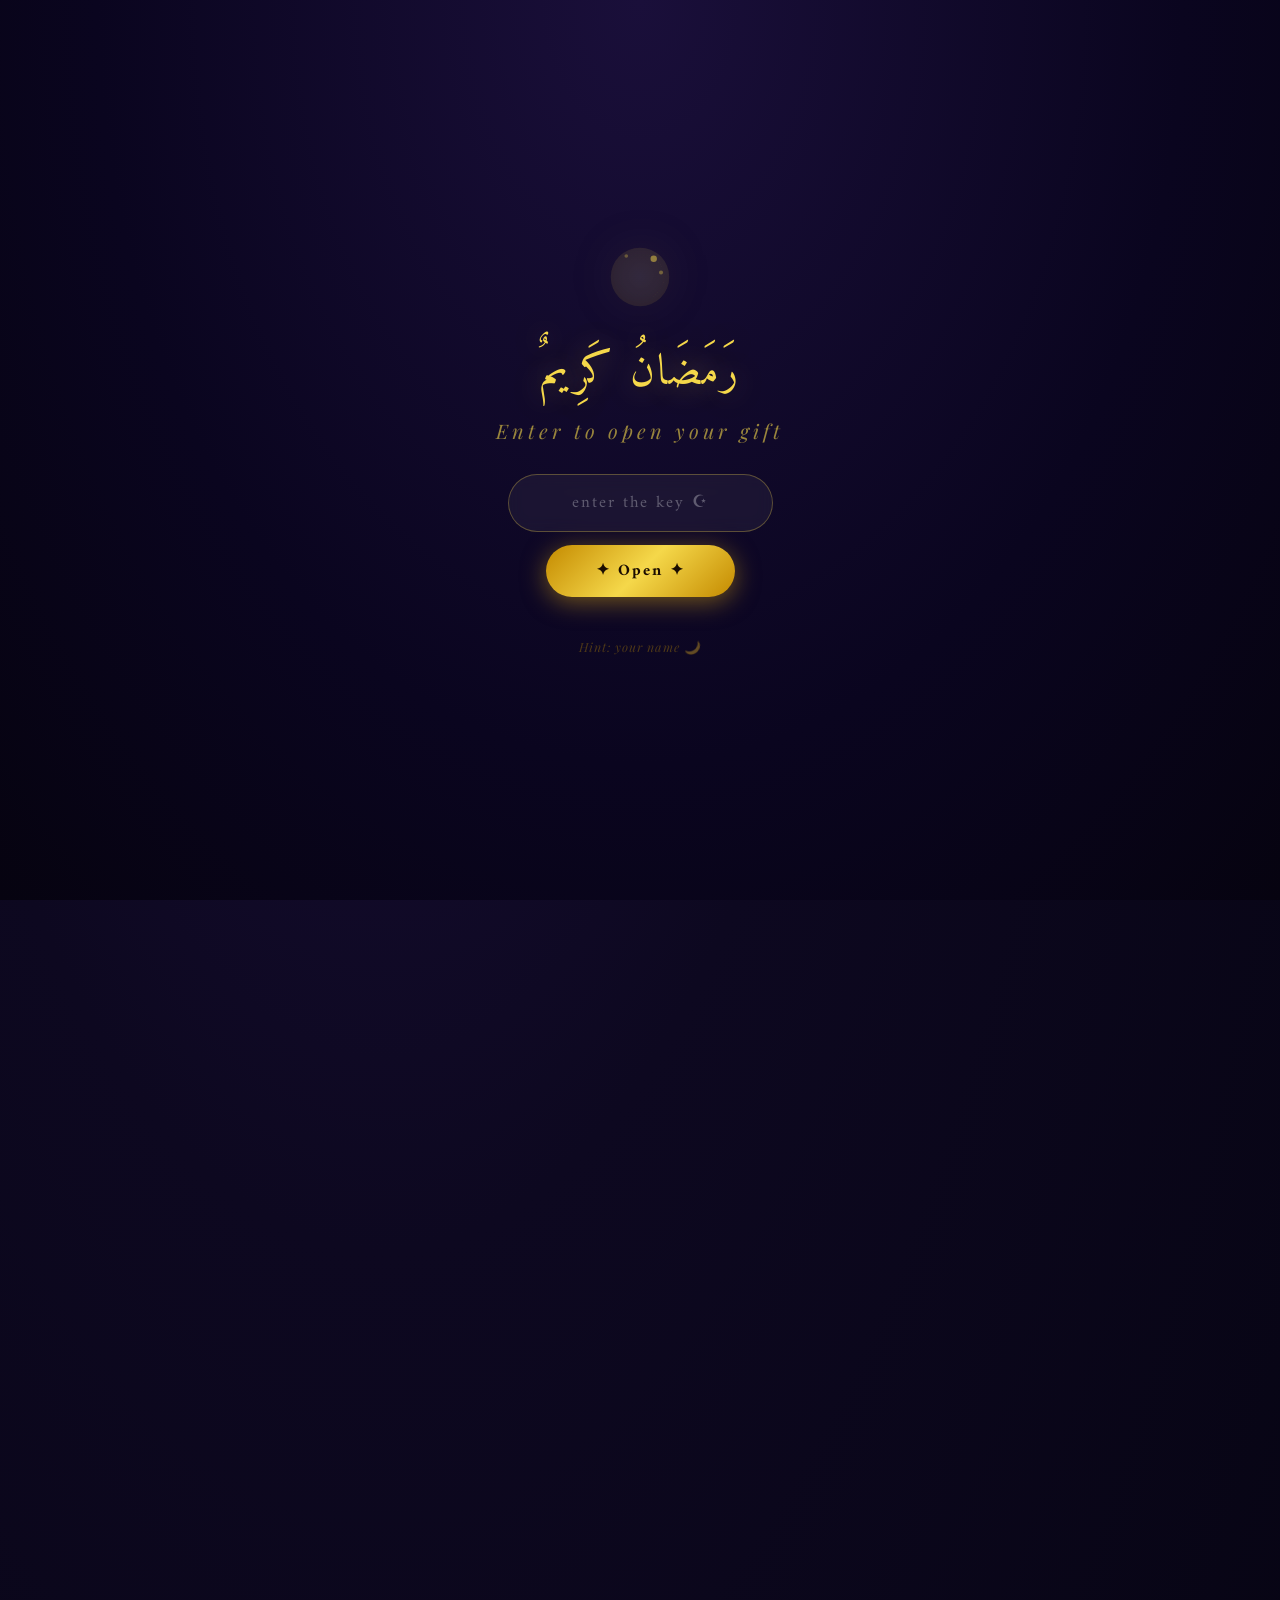
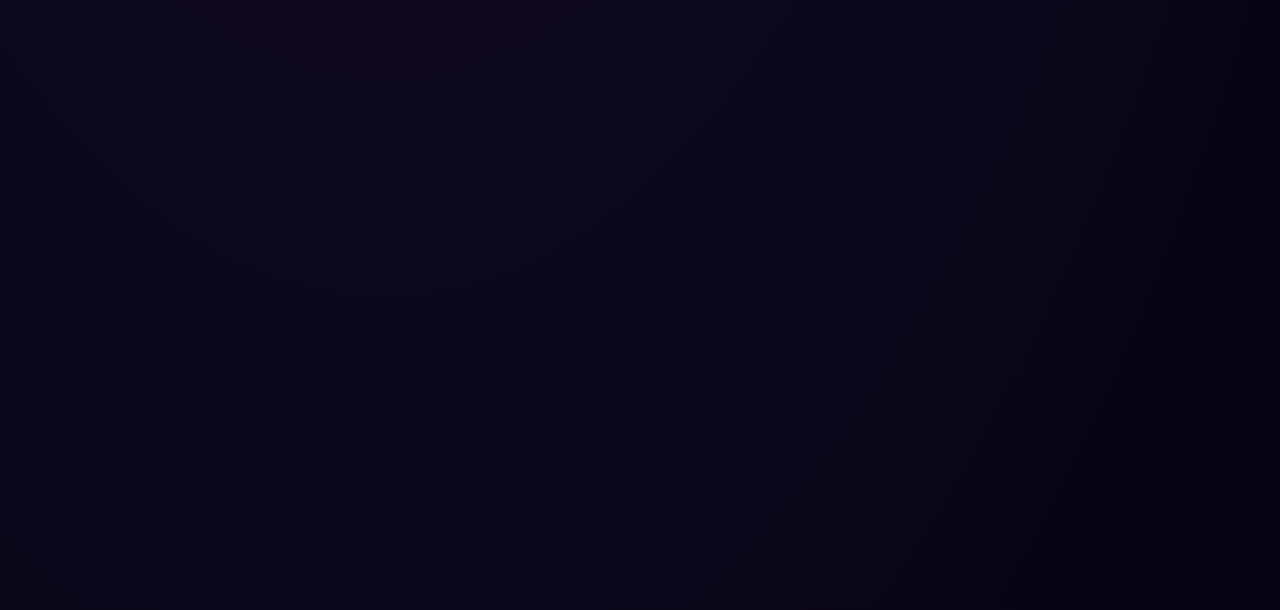
==== commit 240e3e5d: "Update ramadan-card.html" ====
--- a/ramadan-card.html
+++ b/ramadan-card.html
@@ -1089,67 +1089,9 @@
     </div>
 
     <!-- ══ QURAN PLAN ══ -->
-    <div class="quran-section">
-      <div class="qr-title">📚 طريقنا لختم القرآن في رمضان</div>
-      <div class="qr-subtitle">Our Quran completion plan — 1 Juz per day</div>
-
-      <div class="qr-plan">
-        <div class="qr-card">
-          <span class="qrc-icon">🌅</span>
-          <div class="qrc-prayer">الفجر</div>
-          <div class="qrc-pages">4 صفحات</div>
-          <div class="qrc-label">Fajr</div>
-        </div>
-        <div class="qr-card">
-          <span class="qrc-icon">☀️</span>
-          <div class="qrc-prayer">الظهر</div>
-          <div class="qrc-pages">4 صفحات</div>
-          <div class="qrc-label">Dhuhr</div>
-        </div>
-        <div class="qr-card">
-          <span class="qrc-icon">🌤️</span>
-          <div class="qrc-prayer">العصر</div>
-          <div class="qrc-pages">4 صفحات</div>
-          <div class="qrc-label">Asr</div>
-        </div>
-        <div class="qr-card">
-          <span class="qrc-icon">🌇</span>
-          <div class="qrc-prayer">المغرب</div>
-          <div class="qrc-pages">4 صفحات</div>
-          <div class="qrc-label">Maghrib</div>
-        </div>
-        <div class="qr-card">
-          <span class="qrc-icon">🌙</span>
-          <div class="qrc-prayer">العشاء</div>
-          <div class="qrc-pages">4 صفحات</div>
-          <div class="qrc-label">Isha</div>
-        </div>
-      </div>
-
-      <div class="qr-divider-line">
-        <div class="ql"></div>
-        <span>5 صلوات × 4 صفحات = 20 صفحة = جزء واحد يومياً = ختم القرآن في 30 يوماً</span>
-        <div class="ql"></div>
-      </div>
-
-      <div class="qr-note">
-        <p>
-          📖 القرآن الكريم = <strong>30 جزءاً</strong><br>
-          📄 كل جزء = <strong>20 صفحة</strong><br>
-          🕐 كل صفحة = <strong>10 دقائق تقريباً</strong><br>
-          ✨ مجموع القراءة اليومية = <strong>200 دقيقة فقط</strong>
-        </p>
-      </div>
-
-      <div class="qr-tracker-title">🗓️ تتبّعي ختمك — اضغطي على اليوم لتعليمه ✓</div>
-      <div class="qr-grid" id="qr-grid"></div>
-      <div class="qr-progress-bar"><div class="qr-progress-fill" id="qr-fill" style="width:0%"></div></div>
-      <div class="qr-progress-label" id="qr-label">0 / 30 أجزاء — 0%</div>
-    </div>
     <!-- ══ INLINE QUIZ ══ -->
     <div class="quiz-section">
       <div class="q-header">
-        <span class="q-title">🌙 مسابقة رمضانية</span>
         <strong id="q-counter">1 / 32</strong>
       </div>
       <p class="q-text" id="q-text"></p>
